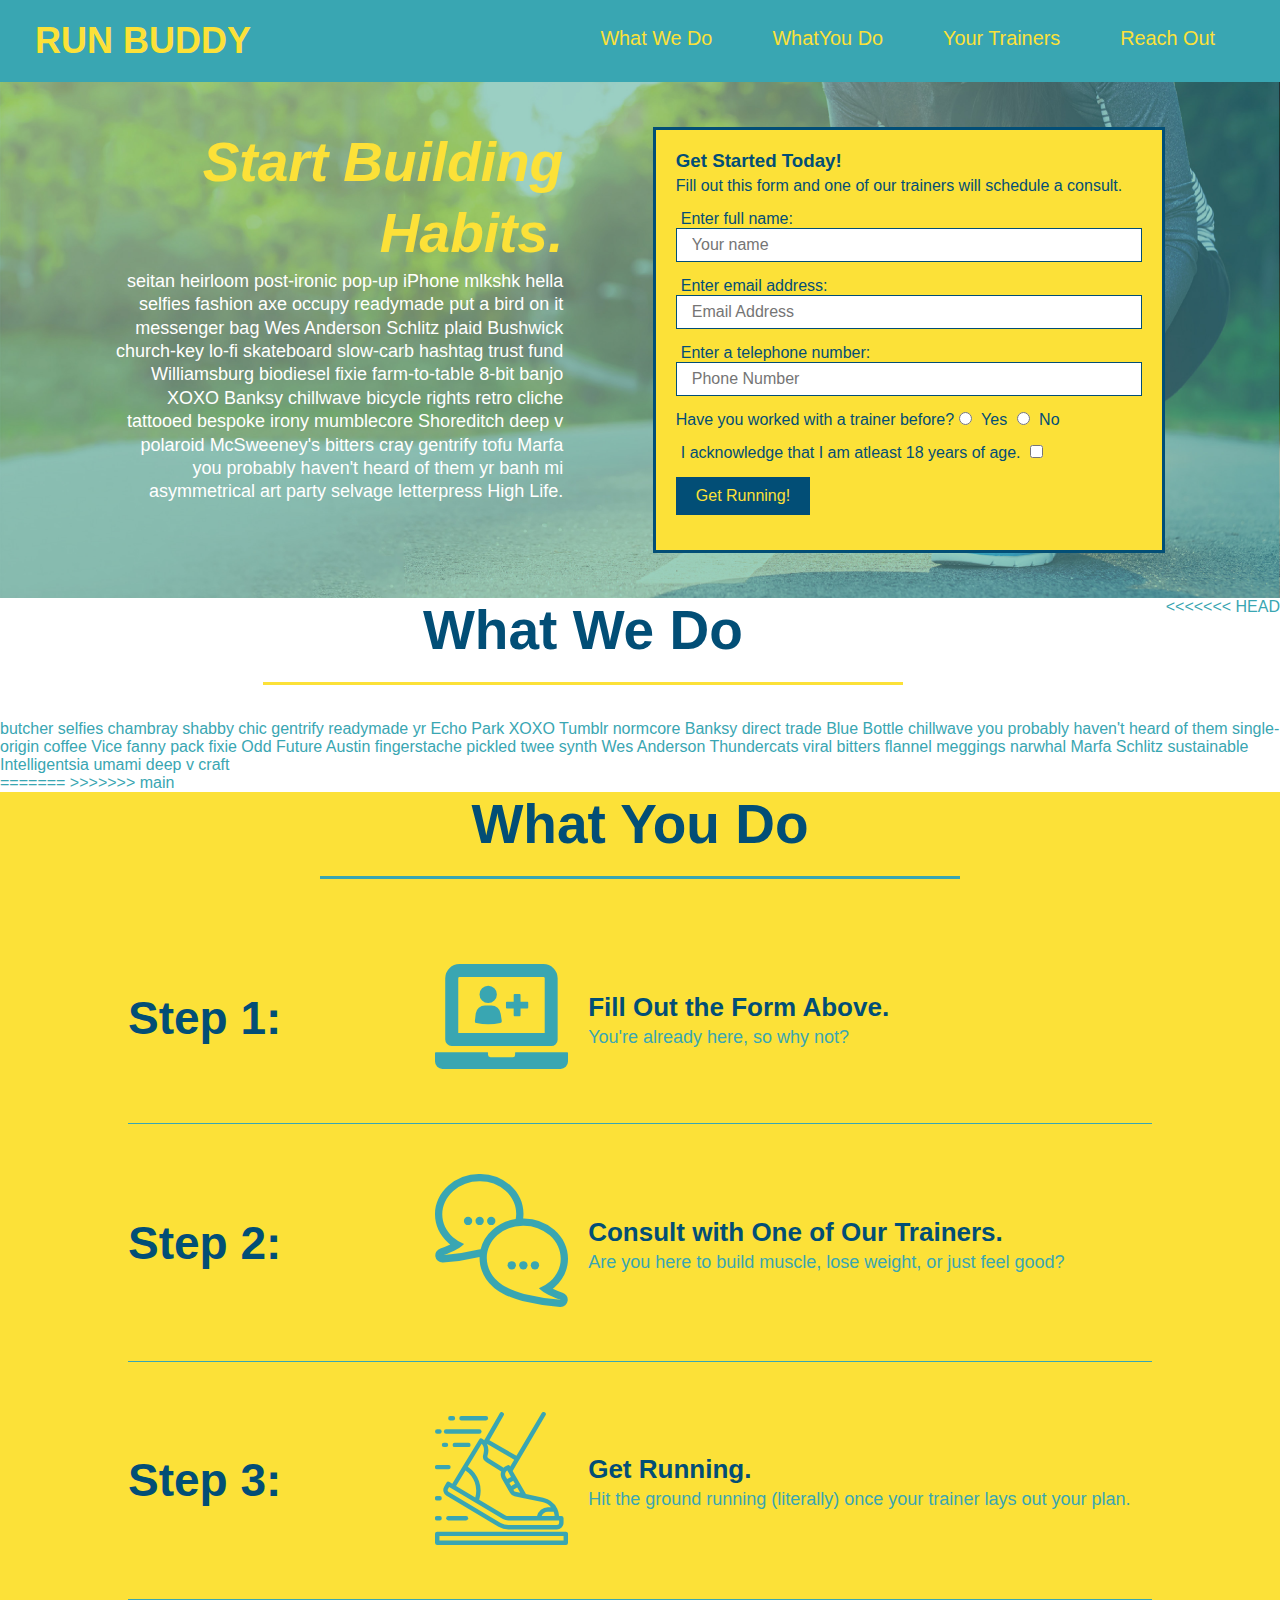
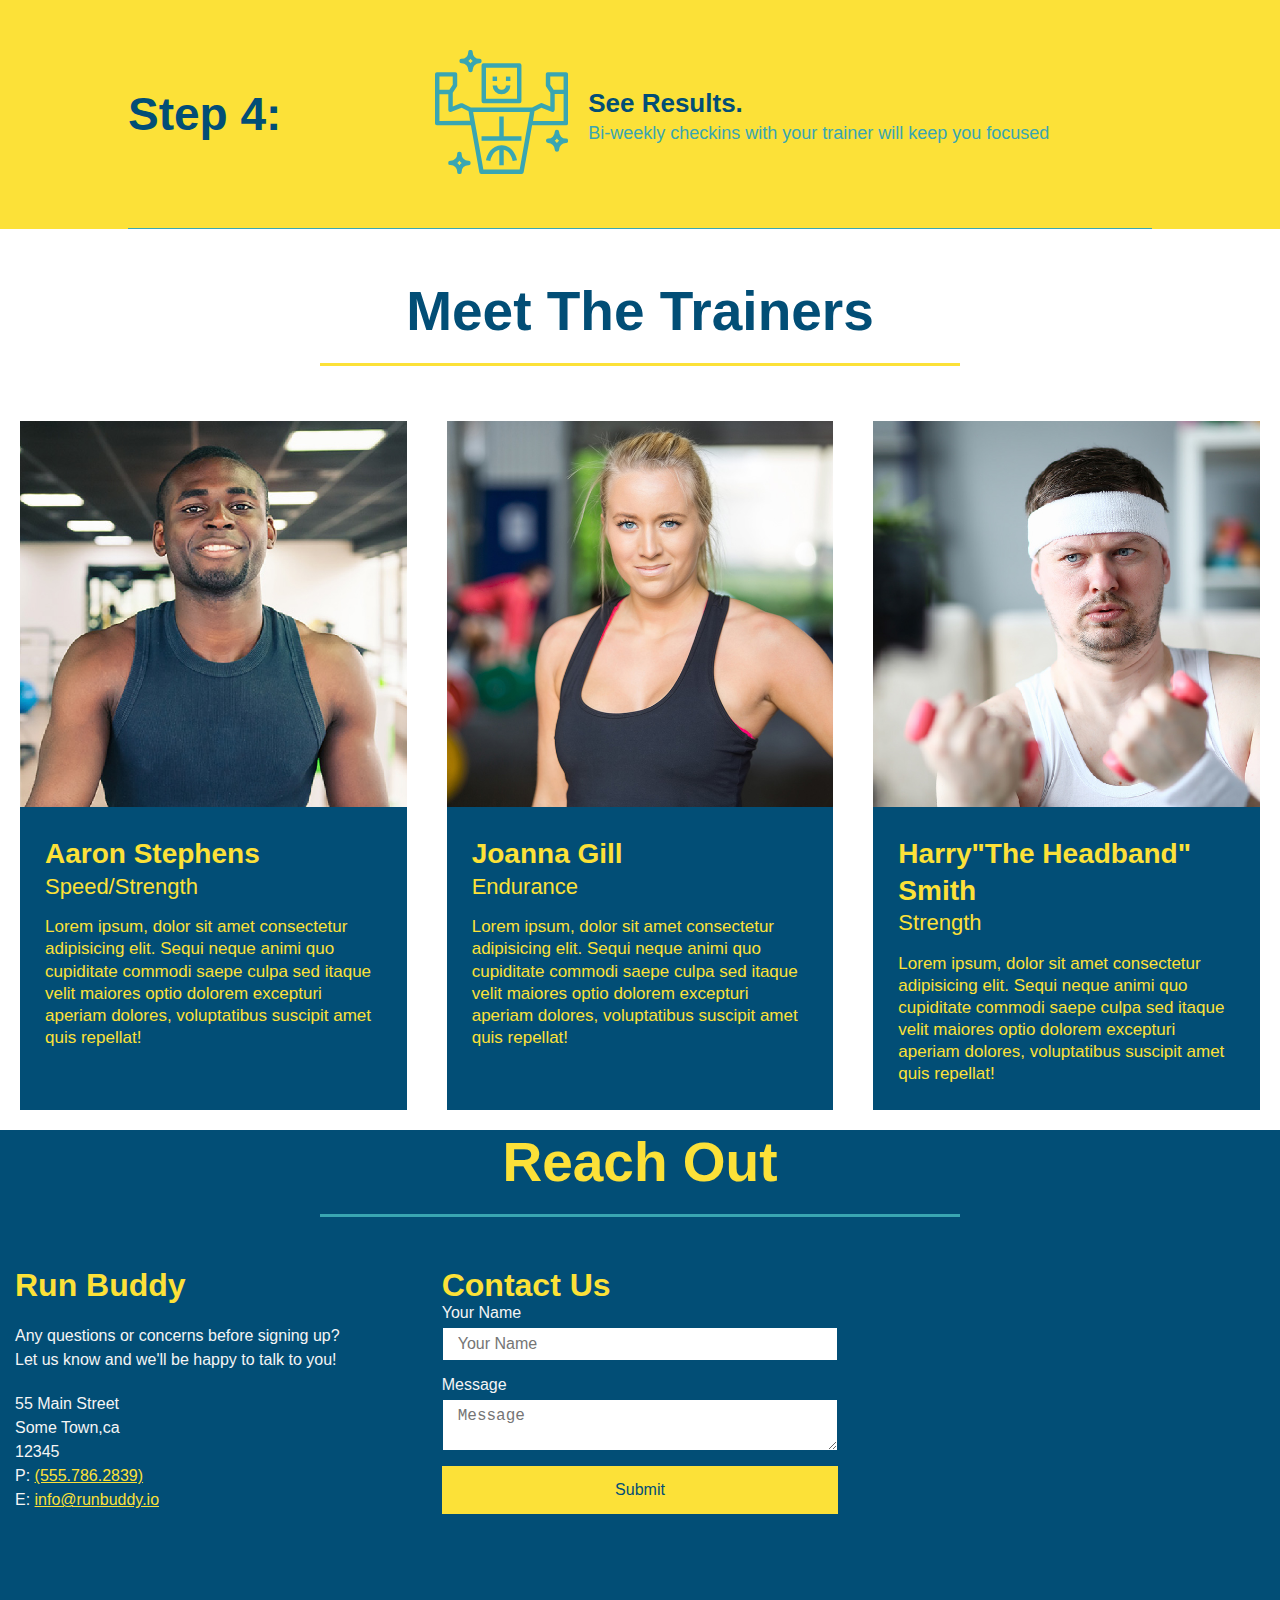
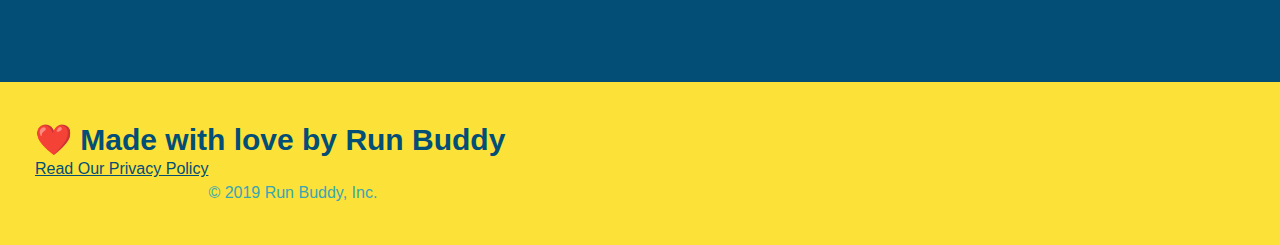
==== index.html @ 9120669f "reach out complete" ====
<!DOCTYPE html>
<html lang ="en">
    <head>
        <meta charset="UTF-8"/>
        <title>Run-Buddy</title>
        <link rel="stylesheet" href="./assets/css/style.css" />
    </head>
    <body>
        <header>
            <h1>
                <a href ="/">
                </a>
                RUN BUDDY
            </h1>
            <nav>
                <!-- Unordered list element-->
                <ul>
                    <!--List item element-->
                    <li>
                        <!--Anchor Element-->
                        <a href="#what-we-do">What We Do</a>
                    </li>
                    <li>
                        <a href ="#what-you-do">WhatYou Do</a>
                    </li>
                    <li>
                        <a href="#your-trainers">Your Trainers</a>
                    </li>
                    <li>
                        <a href="#reach-out">Reach Out</a>
                    </li>
                </ul>
            </nav>
        </header>

        <!-- hero/jumbotron -->
        <section class ="hero">
            <div class="hero-cta">
                <h2>Start Building Habits.</h2>
                <p>
                  seitan heirloom post-ironic pop-up iPhone mlkshk hella selfies fashion axe occupy readymade put a bird on it messenger bag Wes Anderson Schlitz plaid Bushwick church-key lo-fi skateboard slow-carb hashtag trust fund Williamsburg biodiesel fixie farm-to-table 8-bit banjo XOXO Banksy chillwave bicycle rights retro cliche tattooed bespoke irony mumblecore Shoreditch deep v polaroid McSweeney's bitters cray gentrify tofu Marfa you probably haven't heard of them yr banh mi asymmetrical art party selvage letterpress High Life.
                </p>
            </div>
            <div  class= "hero-form">
                <h3>Get Started Today!</h3>
                <p>Fill out this form and one of our trainers will schedule a consult.</p>
            <!-- Add Form Element for input-->
                <form >
                    
                    <label for= "name">Enter full name: </label>
                    <input type ="text" placeholder="Your name" name="name" id="name" class="form-input"/>
                    
                    <label for = "email">Enter email address:</label>
                    <input type ="email" placeholder="Email Address" name="email" id="email" class="form-input"/>
                    
                    <label for ="phone">Enter a telephone number: </label>
                    <input type ="tel"placeholder="Phone Number" name="phone" id="phone" class="form-input"/>

                    <p>
                        Have you worked with a trainer before?
                        <!--- add radio button-->
                        <input  type="radio" name="trainer-confirm" id="traineryes"/>
                        <label for ="traineryes">Yes</label>
                        <input  type="radio" name="trainer-confirm" id="trainerno"/>
                        <label for ="trainerno">No</label>
                    </p>
                    <p>
                        <!--- add checkbox-->
                        <label for="acknowledge">I acknowledge that I am atleast 18 years of age.</label> 
                        <input type ="checkbox" id="acknowledge" name= "acknowledge"/>
                    </p>
                    <!--- <input type="button" id="button" name="button" value="Get Running!"/> -->
                        <button type="button">Get Running!</button>
                    </p> 
                   
                 </form>
            </div>
        </section>
        <!-- "what do we "section -->
        
        <section id="what-we-do" class ="intro">
        <!--Wrap every class with waht we do section-->

        <div class= "flex-row" >  
            <h2 class= " section-title  primary-border">What We Do</h2>
<<<<<<< HEAD
        </div>
        </section>
            <div class= "flex-row" >
                <p> butcher selfies chambray shabby chic gentrify readymade yr Echo Park XOXO Tumblr normcore Banksy direct trade Blue Bottle chillwave you probably haven't heard of them single-origin coffee Vice fanny pack fixie Odd Future Austin fingerstache pickled twee synth Wes Anderson Thundercats viral bitters flannel meggings narwhal Marfa Schlitz sustainable Intelligentsia umami deep v craft
                </p>
            </div>
=======
>>>>>>> main
        </section>

         <!-- "what you do  "section -->
         <section id ="what-you-do" class= "steps">
            <div class= "flex-row" > 
            <h2 class=" section-title secondary-border">What You Do</h2>
            </div>
                <div  class ="step">
                    <h3>Step 1:</h3>  
                    <div class= "step-info">
                        <div class="step-img">
                              <!--Insert image-->
                             <img src = "./assets/img/step-1.svg" alt="">
                        </div>
                        <div class= "step-text">
                            <h4>Fill Out the Form Above.</h4> 
                            <p>You're already here, so why not?</p>
                        </div>
                    </div>
                </div>

                <div class ="step">
                    <h3>Step 2:</h3>
                    <div class= "step-info">
                        <div class="step-img">
                              <!--Insert image-->
                            <img src = "./assets/img/step-2.svg" alt="">
                        </div>    
                        <div class= "step-text">
                            <h4>Consult with One of Our Trainers.</h4>
                            <p>Are you here to build muscle, lose weight, or just feel good?</p>
                        </div>
                    </div>
                </div>

                <div class ="step">
                    <h3>Step 3:</h3>
                    <div class= "step-info">
                        <div class="step-img">
                            <img src = "./assets/img/step-3.svg" alt="">
                        </div>
                        <div class= "step-text">
                            <h4>Get Running.</h4>
                            <p>Hit the ground running (literally) once your trainer lays out your plan.</p>
                        </div>
                    </div>
                </div>     
            
                <div class ="step">
                    <h3>Step 4:</h3>
                    <div class= "step-info">
                        <div class="step-img">
                            <img src = "./assets/img/step-4.svg" alt="">
                        </div>
                        <div class= "step-text">
                            <h4>See Results.</h4>
                            <p>Bi-weekly checkins with your trainer will keep you focused</p>
                        </div>
                    </div>
              </div>
        </section>

         <!-- "Meet The Trainers"section -->
        <section id="your-trainers" >
            <div class= "flex-row" >
            <h2 class= " section-title primary-border">Meet The Trainers</h2>
            </div>
        <div class= "trainers">
            <!-- First Trainer-->
            <article class="trainer" >
                <img src= "assets/img/trainers/trainer-1.jpg" alt="Aaron Stephens ready to workout" >
                <div class ="trainer-bio">
                    <h3 class= "trainer-name">Aaron Stephens</h3>
                    <h4 class ="trainer-role">Speed/Strength</h4>
                    <p>
                        Lorem ipsum, dolor sit amet consectetur adipisicing elit. Sequi neque animi quo cupiditate commodi saepe culpa sed
                        itaque velit maiores optio dolorem excepturi aperiam dolores, voluptatibus suscipit amet quis repellat! 
                    </p>
                   
                </div>
            </article>
            <!-- Second Trainer-->
            <article class= "trainer"> 
                <img src= "assets/img/trainers/trainer-2.jpg" alt="Joanna Gill in black workout clothes" >

                <div class ="trainer-bio trainer-2">
                    <h3 class= "trainer-name">Joanna Gill</h3>
                    <h4 class ="trainer-role">Endurance</h4>
                    <p>
                        Lorem ipsum, dolor sit amet consectetur adipisicing elit. Sequi neque animi quo cupiditate commodi saepe culpa sed
                        itaque velit maiores optio dolorem excepturi aperiam dolores, voluptatibus suscipit amet quis repellat! 
                    </p>
                </div>
               
            </article>   
            <!-- Third trainer-->
            <article class= "trainer"> 
                <img src= "assets/img/trainers/trainer-3.jpg" alt="Harry with white headband and red dumbells " >
                <div class ="trainer-bio">
                    <h3 class= "trainer-name"> Harry"The Headband" Smith</h3>
                    <h4 class ="trainer-role">Strength</h4>
                    <p>
                        Lorem ipsum, dolor sit amet consectetur adipisicing elit. Sequi neque animi quo cupiditate commodi saepe culpa sed
                        itaque velit maiores optio dolorem excepturi aperiam dolores, voluptatibus suscipit amet quis repellat! 
                    </p>
                </div>
            </article>
        </div>
        </section>

        <!-- "Reach Out"section -->
    <section id ="reach-out" class= "contact">
        <div class ="flex-row">
            <h2 class="section-title secondary-border">
                Reach Out
            </h2>
        </div>
        <div class ="contact-info">
            <div>
                <h3>Run Buddy</h3>
                <p>
                Any questions or concerns before signing up?
                <br/>
                Let us know and we'll be happy to talk to you!
                </p>
                <address>
                55 Main Street<br/>
                Some Town,ca<br/>
                12345<br/>
                P: <a href=" tel:555.RUN.BUDZ"> (555.786.2839)</a><br/>
                E: <a href="mailto:info@runbuddy.io">info@runbuddy.io</a>
                </address>

            </div>
        
            <div class="contact-form">
                <h3>Contact Us</h3>
                <form>
                   <label for="contact-name">Your Name</label>
                   <input type="text" id="contact-name" placeholder="Your Name" />
              
                   <label for="contact-message">Message</label>
                   <textarea id="contact-message" placeholder="Message"></textarea>
              
                   <button type="submit">Submit</button>
                </form>
            </div>
                
            <iframe src="https://www.google.com/maps/embed?pb=!1m18!1m12!1m3!1d50692.94604269176!2d-121.94194672063492!3d37.42980147982363!2m3!1f0!2f0!3f0!3m2!1i1024!2i768!4f13.1!3m3!1m2!1s0x808fc92a0fc635b1%3A0xffa6147e2c49948e!2s55%20S%20Main%20St%2C%20Milpitas%2C%20CA%2095035!5e0!3m2!1sen!2sus!4v1619858289325!5m2!1sen!2sus" 
                style="border:0;" 
                allowfullscreen="" 
                loading="lazy">
            </iframe>
            
        </div>

    </section>

        <footer>
            <h2> ❤️ Made with love by Run Buddy</h2>
            <div>
                <!--link to privacy policy-->
                <a href="./privacypolicy.html">Read Our Privacy Policy</a><br />
                &copy; 2019 Run Buddy, Inc.
            </div>
            

        </footer>

    </body>
</html>
---- assets/css/style.css ----
/*Universal Selector*/
* 
{
  padding:0;
  margin:0;
  box-sizing: border-box;

}
body {
    /* more on this crazy alphanumerical value in a minute! */
    color: #39a6b2;
    font-family: Helvetica, Arial, sans-serif;
}

  /* Apply styles to <header> */
header {
    padding: 20px 35px;
    background-color: #39a6b2;
    display:flex;
    justify-content: space-between;
    flex-wrap: wrap;
}
header h1{
      font-weight: bold;
      margin:0;
      font-size: 36px;
      color:#fce138;
      
}
header a {
        text-decoration:none;
        color:#fce138;
}
header nav{   
        margin:7px 0;
}
header nav ul{
        display:flex;
        flex-wrap: wrap;
        justify-content: space-between;
        align-items: center;
        list-style: none;
}
header nav ul li a {
        margin: 0 30px;
        font-weight: lighter;
        font-size: 1.55vw;
}
/* Header syle end */

/* Footer Style start */
footer {
        background-color: #fce138;
        width:100%;
        padding: 40px 35px;
        justify-content:space-between;
        flex-wrap: wrap;

}
footer h2 {

        color:#024e76;
        font-size:30px;
        margin:0;

}
footer  div{
        display: flex;
        line-height:1.5;
        text-align:right;
}
footer a{
        /*font-weight:bolder;*/
        color:#024e76;
}
/* Footer Style end */



   
/* Hero Style for home page  */      
.hero{
        background-image:url("../img/hero-bg.jpeg") ;
        background-position:center;
        background-size: cover;
        display: flex;
        justify-content:center;
        flex-wrap: wrap;
}
.hero-form{
        margin:0;
        background-color: #fce138;
        border-style:solid;  
        border-color:#024e76;
        border-width: 3px;
        color:#024e76;
        padding:20px;
        width:40%;
        margin:3.5%;        
} 
.form-input{
    border:1px solid;
    border-color:#024e76;
    font-size:16px;
    color:#024e76;
    margin-bottom:15px ;
    padding:7px 15px;
    display:block;
    width:100%;
}   
.hero-cta{
        text-align: right;
        width:35%;
        margin:3.5%;
        color:#fff;
        font-size: 18px;
        line-height: 1.3;
}
.hero-cta h2{
        font-style:italic;
        font-size: 55px;
        color:#fce138;
}
.hero-form h3{
        font: size 24px;
        margin:0;
}
.hero-form button{
        background-color:#024e76;
        color:#fce138;
        font-size:16px;
        border:none;
        padding:10px 20px;
        text-align:center;           
} 
.hero-form p {
        margin:5px 0 15px 0;
}

.hero-form label{   
        margin: 0 5px;
}
/* Hero Style end */


/* Section- title styling start */
.section-title{
        text-align: center;
        color:#024e76;
        font-size:55px;
        margin-bottom: 35px;
        display:inline-block;
        border-bottom: 3px solid;
        padding-bottom:20px;
        margin:0 auto 35px auto;
        width:50%
}
.primary-border {
        border-color: #fce138;
}
.secondary-border{
        border-color:#39a6b2;
}
/* End Section title style */

/* What we do Style */
.intro p{
        line-height: 1.7;
        color: #39a6b2;
        width: 80%;
        font-size: 20px;
        padding-bottom:10px;   
        text-align: center;
        margin:0 auto;
}

/* What you do Style */
.steps{
        background-color: #fce138;
}
.step{
        display:flex;
        flex-wrap: wrap;
        align-items:center;
        justify-content:space-between;
        margin: 50px auto;
        padding-bottom: 50px;
        width: 80%;
        border-bottom: 1px solid #39a6b2
}
.step h3 {
        color: #024e76;
        font-size: 46px;
        flex:1 30%;
}
.step-info {
        display:flex;
        flex-wrap: wrap;
        align-items: center;
        flex: 2 70%;
}
.step-img{
        flex:1 12%;
        margin-right:20px;
}
.step-img img{
        width:100%
}
.step-text
{
        flex:12;
}
.step-text p {
        color: #39a6b2;
        font-size: 18px;
}
.step-text h4{
        font-size:26px;
        line-height :1.5;
        color:#024e76;
}
/* What you do end */

/* Trainers section style*/
.trainers {
        width: 100%;
        margin: 0 auto;
        display: flex;
        flex-wrap: wrap;
        justify-content: space-around;
}
.trainer{
        color:#fce138;
        margin: 20px;
        background:#024e76 ;
        flex:1;             
}
.trainer img {
        width:100%;      
}
 .trainer-bio{
        padding: 25px;
        line-height: 1.3;   
}
 .trainer-bio h3 {
        font-size: 28px;  
}
.trainer-bio h4 {
        font-weight: lighter;
        font-size: 22px;
        margin-bottom: 15px;
}
.trainer-bio p {
        font-size: 17px;
}
/* Trainer styles end */

/* Reach out styles */
.contact h2 {
        color:#fce138;  
}
.contact{
        background-color:#024e76 ;
}
.contact-info {
        display:flex;  
        justify-content: space-between;
        flex-wrap: wrap;       
}
.contact-info h3{
        color:#fce138;
        font-size:32px;
}
.contact-info div{
        color:whitesmoke;
}
.contact-info > * {
        flex:1;
        margin:15px;    
}
.contact-info p, .contact-info address {
        margin:20px 0;
        font-size: 16px;
        line-height: 1.5;
        font-style: normal;
}      
.contact-info a {
        color: #fce138;
}
.contact-info iframe {
        height: 400px;
} 
.contact-form input, .contact-form textarea{
        border: 1px solid #024e76;
        display: block;
        padding: 7px 15px;
        font-size: 16px;
        color: #024e76;
        width: 100%; 
        margin-bottom: 15px;
        margin-top: 5px;
}
.contact-form  button{
        width:100%;
        border:none;
        background:#fce138;
        color:#024e76;
        text-align: center;
        padding:15px 0;
        font-size:16px;
}

/* End of reach out */
.text-right{
        text-align:right;
}
.text-left{
        text-align:left;
}
.flex-row {
        display: flex;
}
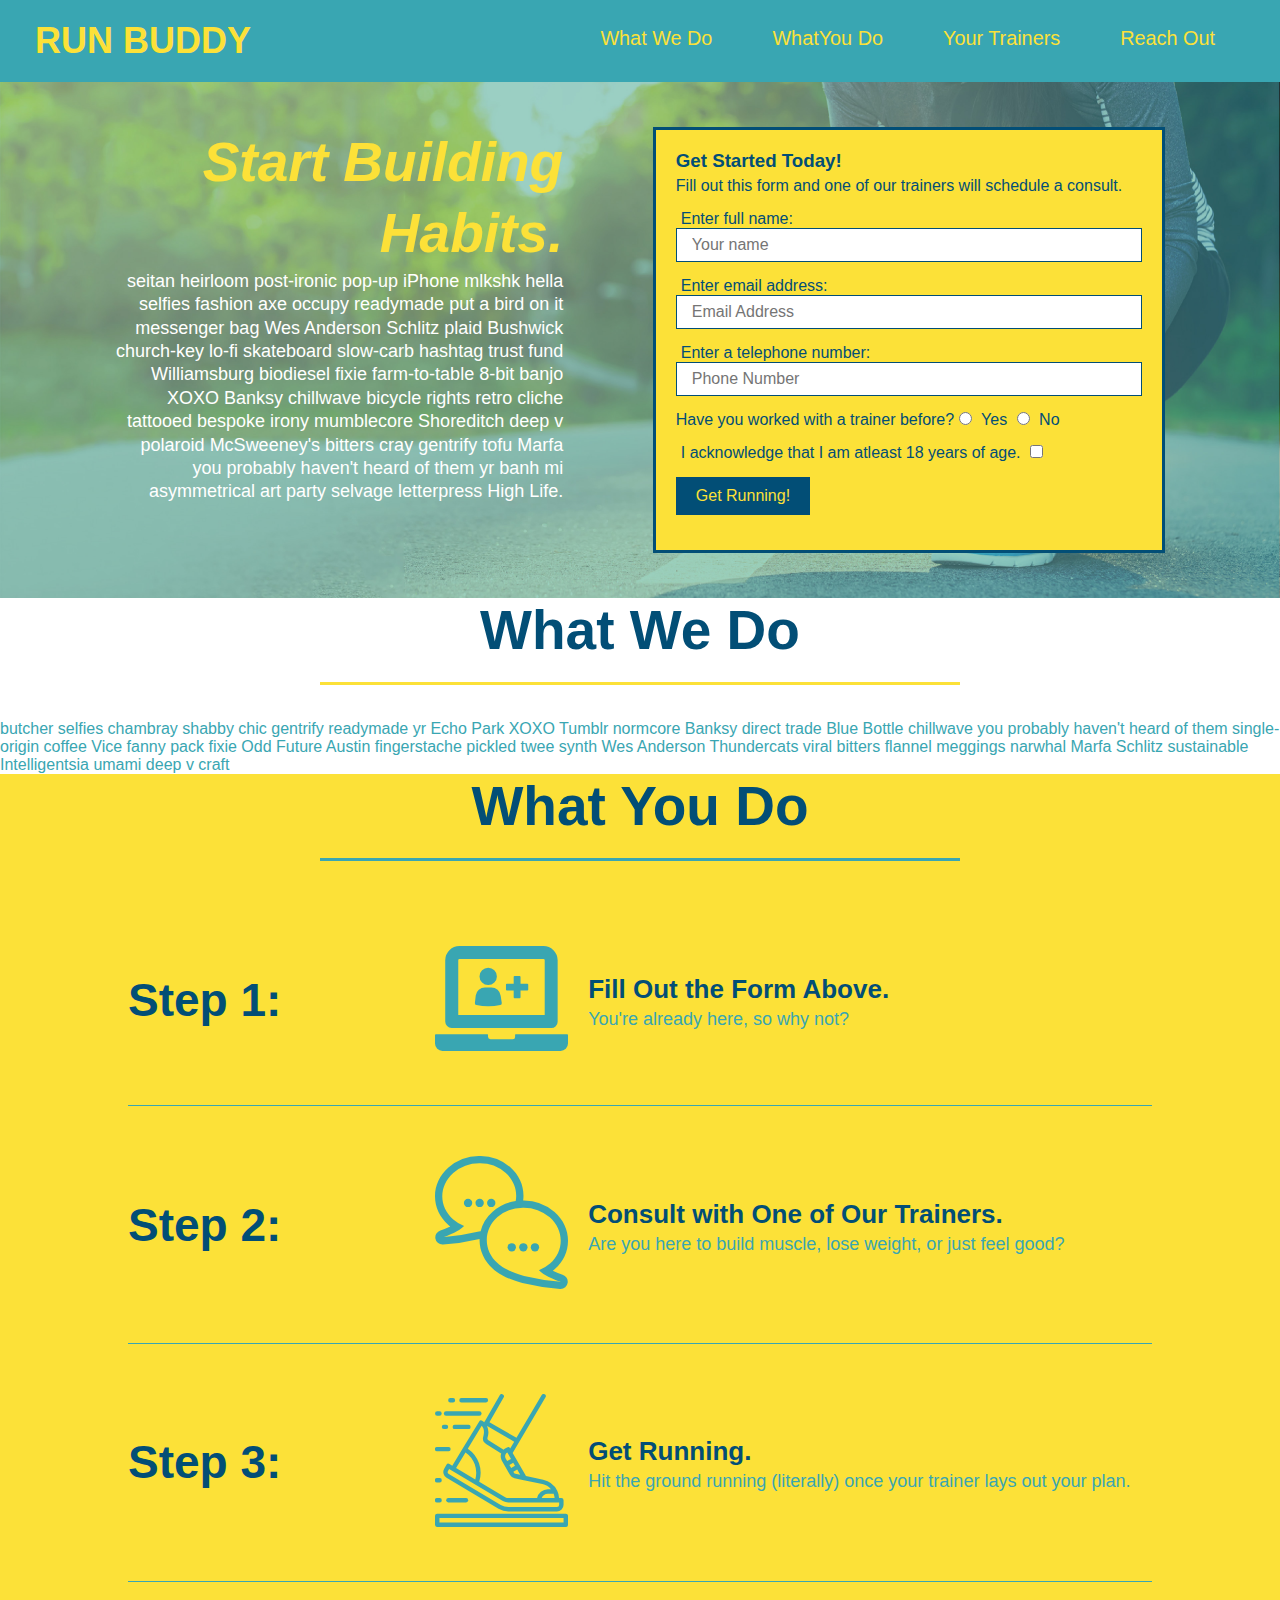
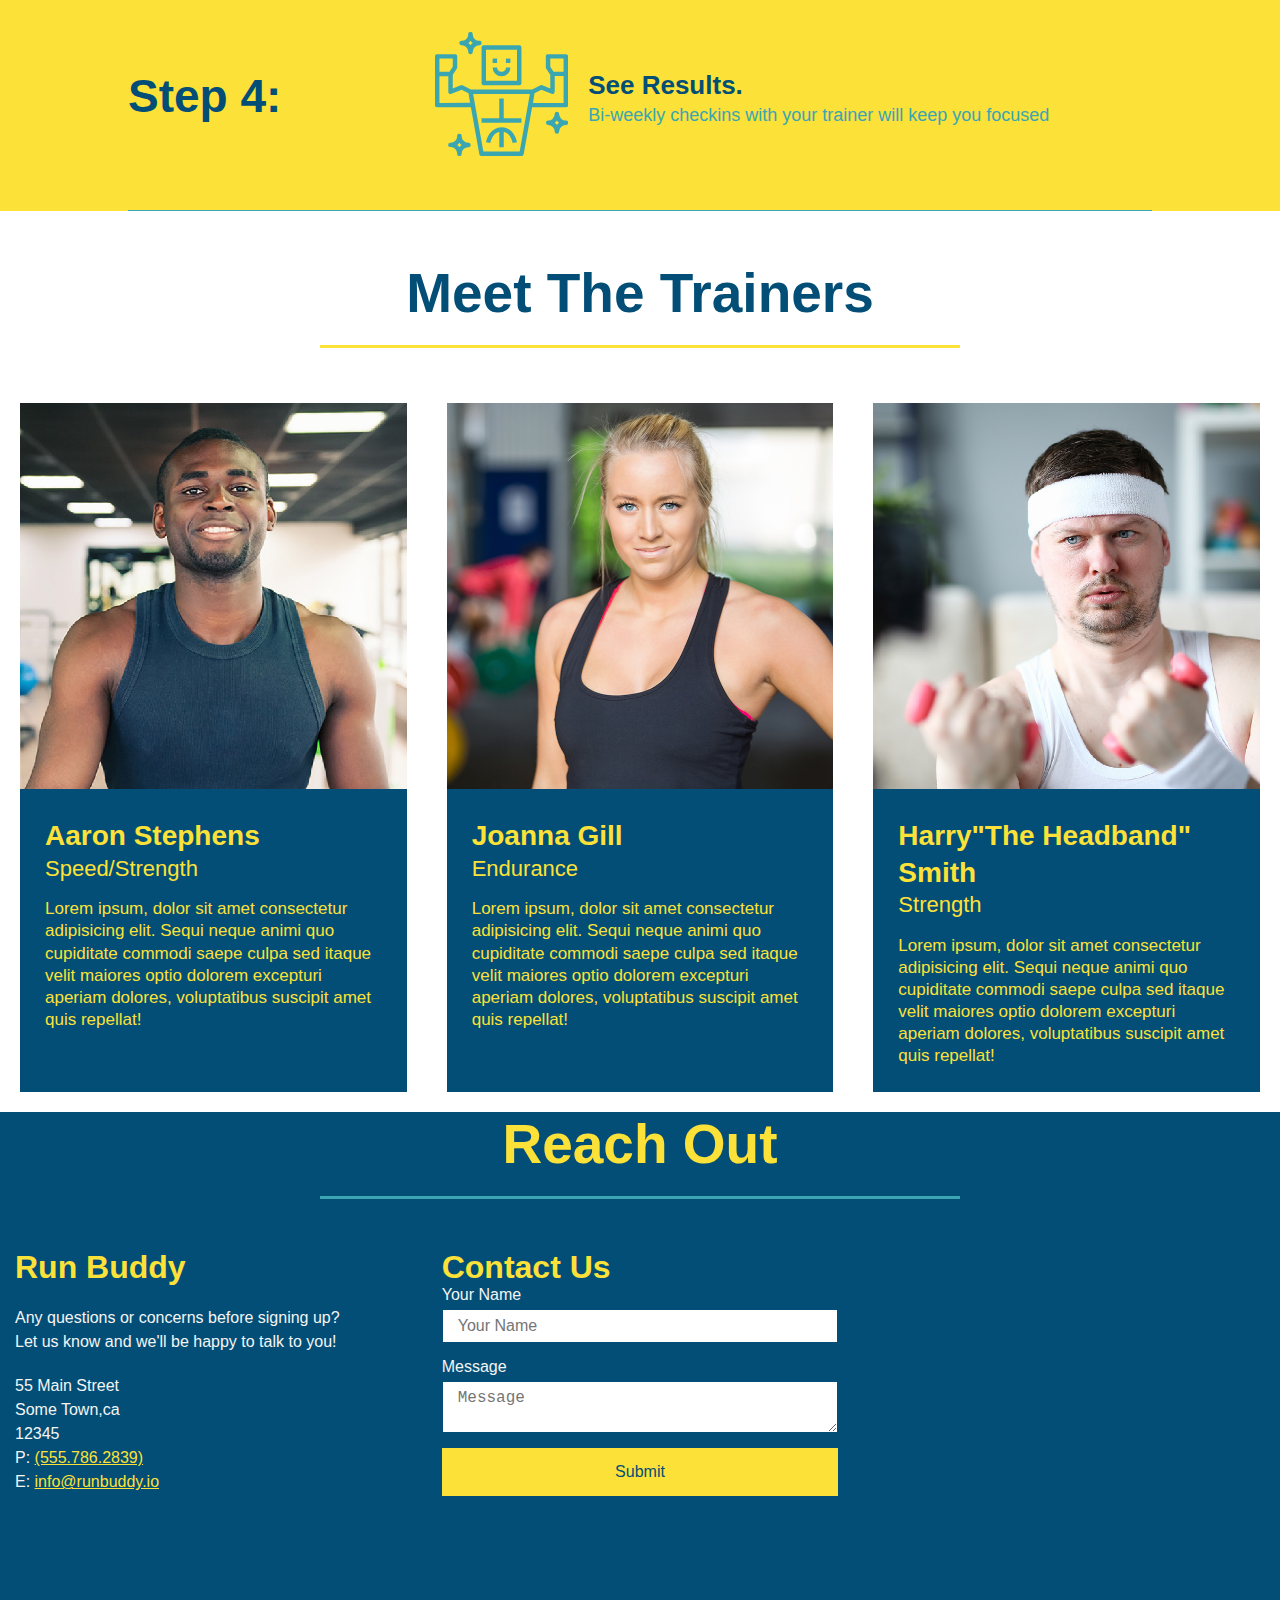
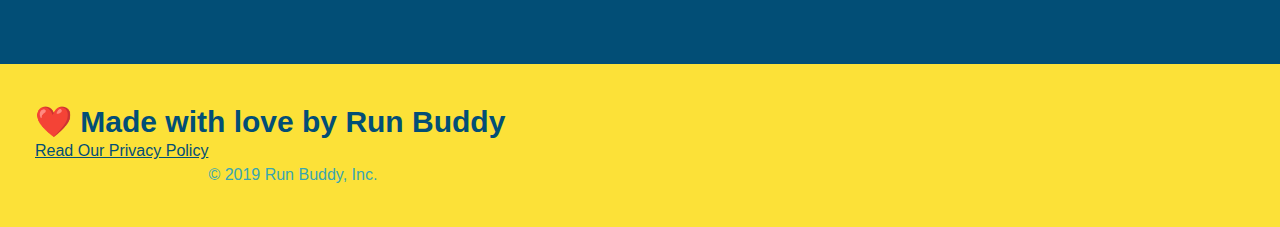
==== commit 8344e1a9: "resolved conflict" ====
--- a/index.html
+++ b/index.html
@@ -83,15 +83,12 @@
 
         <div class= "flex-row" >  
             <h2 class= " section-title  primary-border">What We Do</h2>
-<<<<<<< HEAD
         </div>
         </section>
             <div class= "flex-row" >
                 <p> butcher selfies chambray shabby chic gentrify readymade yr Echo Park XOXO Tumblr normcore Banksy direct trade Blue Bottle chillwave you probably haven't heard of them single-origin coffee Vice fanny pack fixie Odd Future Austin fingerstache pickled twee synth Wes Anderson Thundercats viral bitters flannel meggings narwhal Marfa Schlitz sustainable Intelligentsia umami deep v craft
                 </p>
             </div>
-=======
->>>>>>> main
         </section>
 
          <!-- "what you do  "section -->
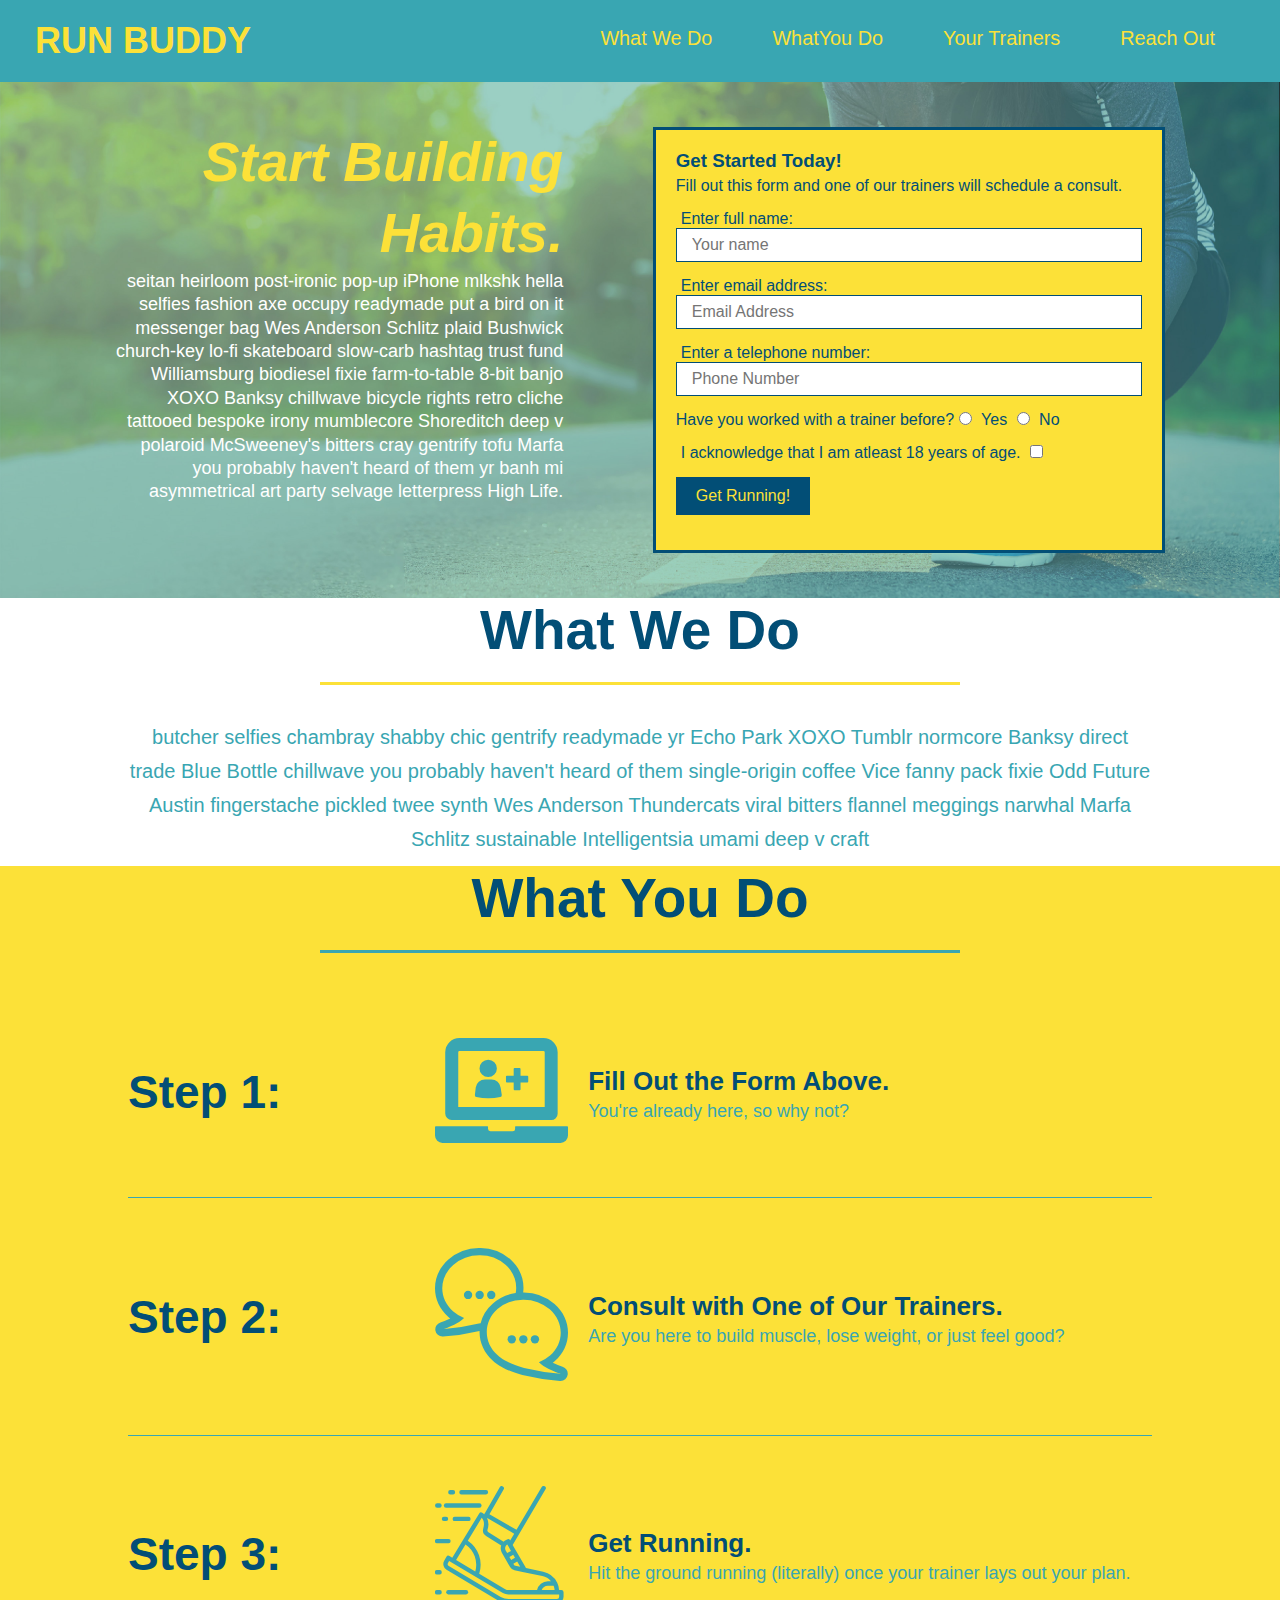
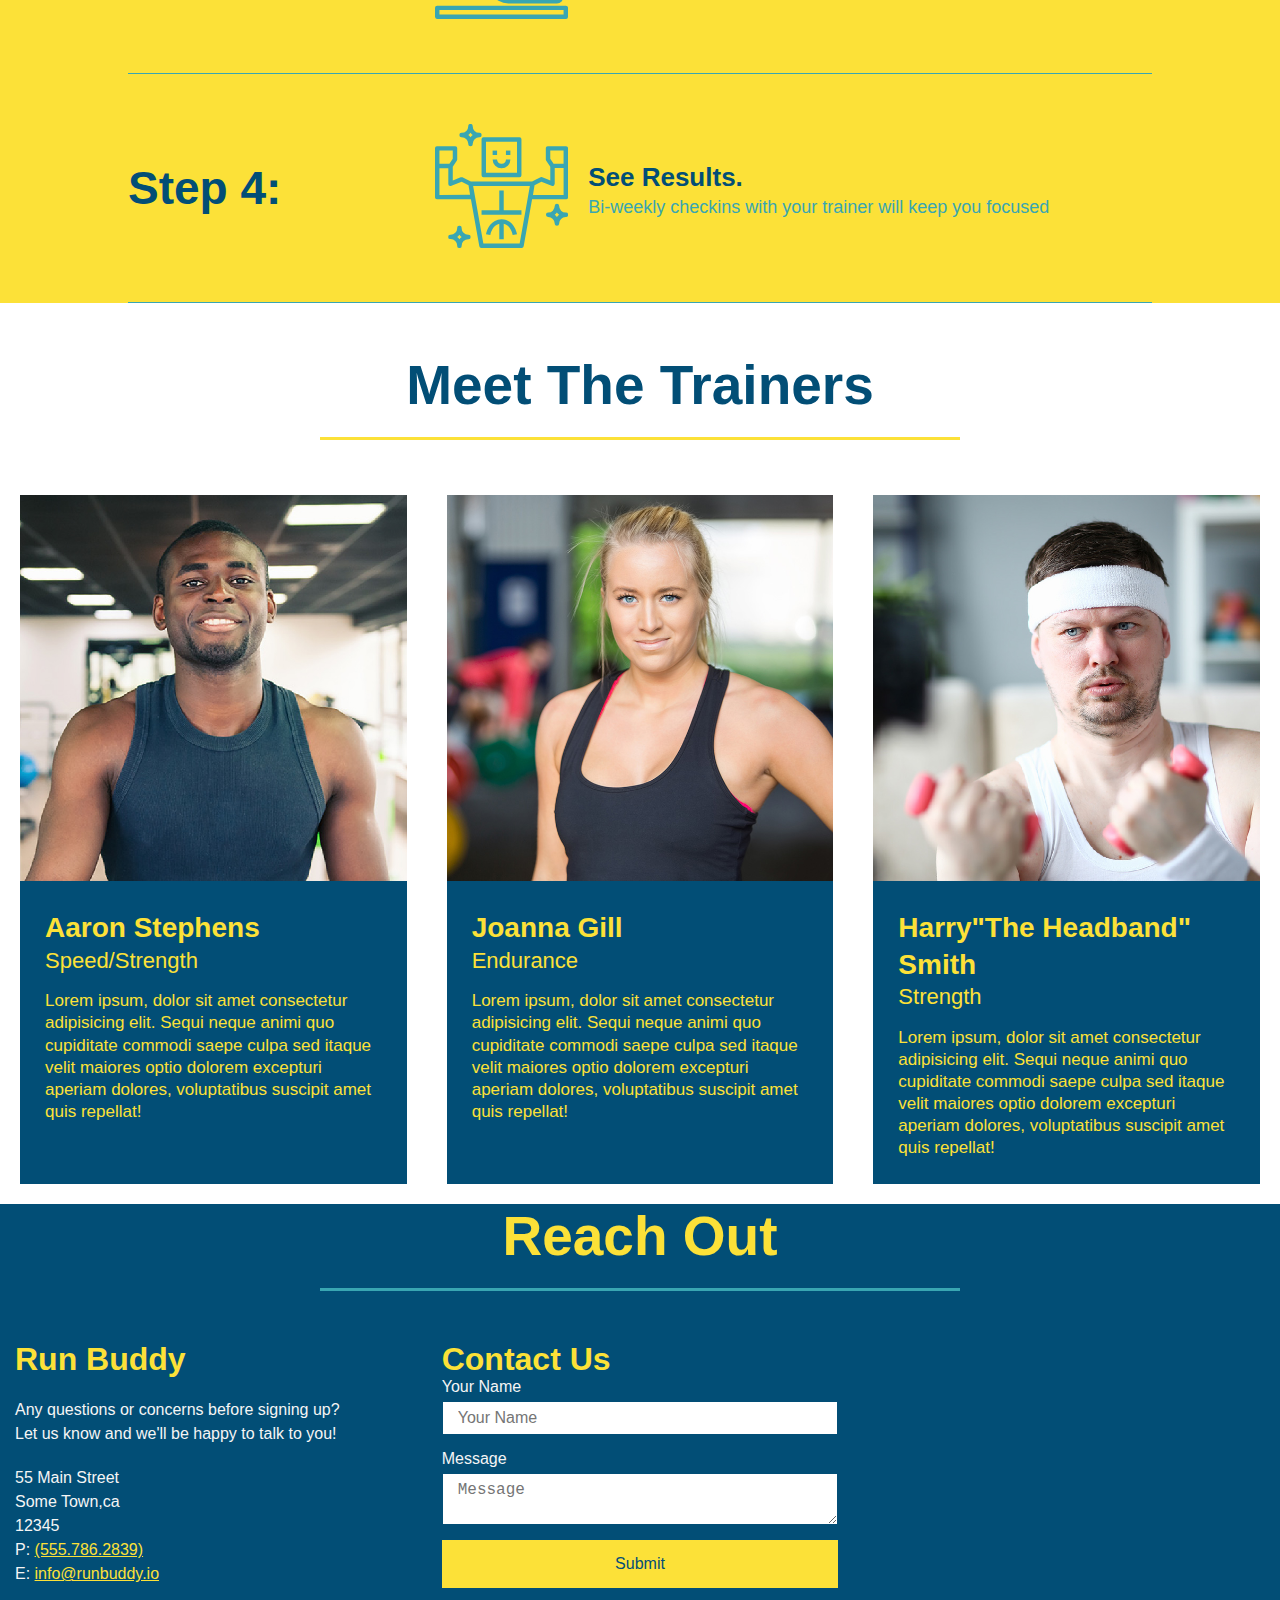
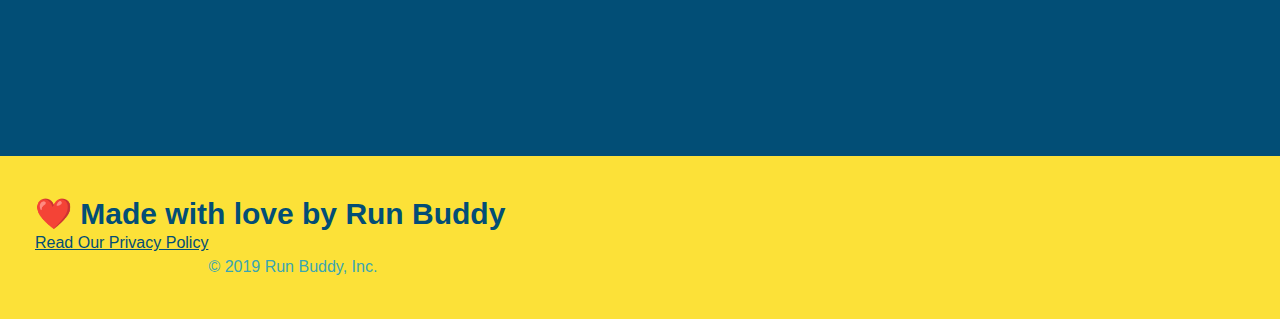
==== commit 4d8f1c29: "Fixed bug in What we Do" ====
--- a/index.html
+++ b/index.html
@@ -80,11 +80,11 @@
         
         <section id="what-we-do" class ="intro">
         <!--Wrap every class with waht we do section-->
-
-        <div class= "flex-row" >  
-            <h2 class= " section-title  primary-border">What We Do</h2>
-        </div>
-        </section>
+            <div class= "flex-row" >  
+                <h2 class= " section-title  primary-border">
+                What We Do</h2>
+            </div>
+        
             <div class= "flex-row" >
                 <p> butcher selfies chambray shabby chic gentrify readymade yr Echo Park XOXO Tumblr normcore Banksy direct trade Blue Bottle chillwave you probably haven't heard of them single-origin coffee Vice fanny pack fixie Odd Future Austin fingerstache pickled twee synth Wes Anderson Thundercats viral bitters flannel meggings narwhal Marfa Schlitz sustainable Intelligentsia umami deep v craft
                 </p>
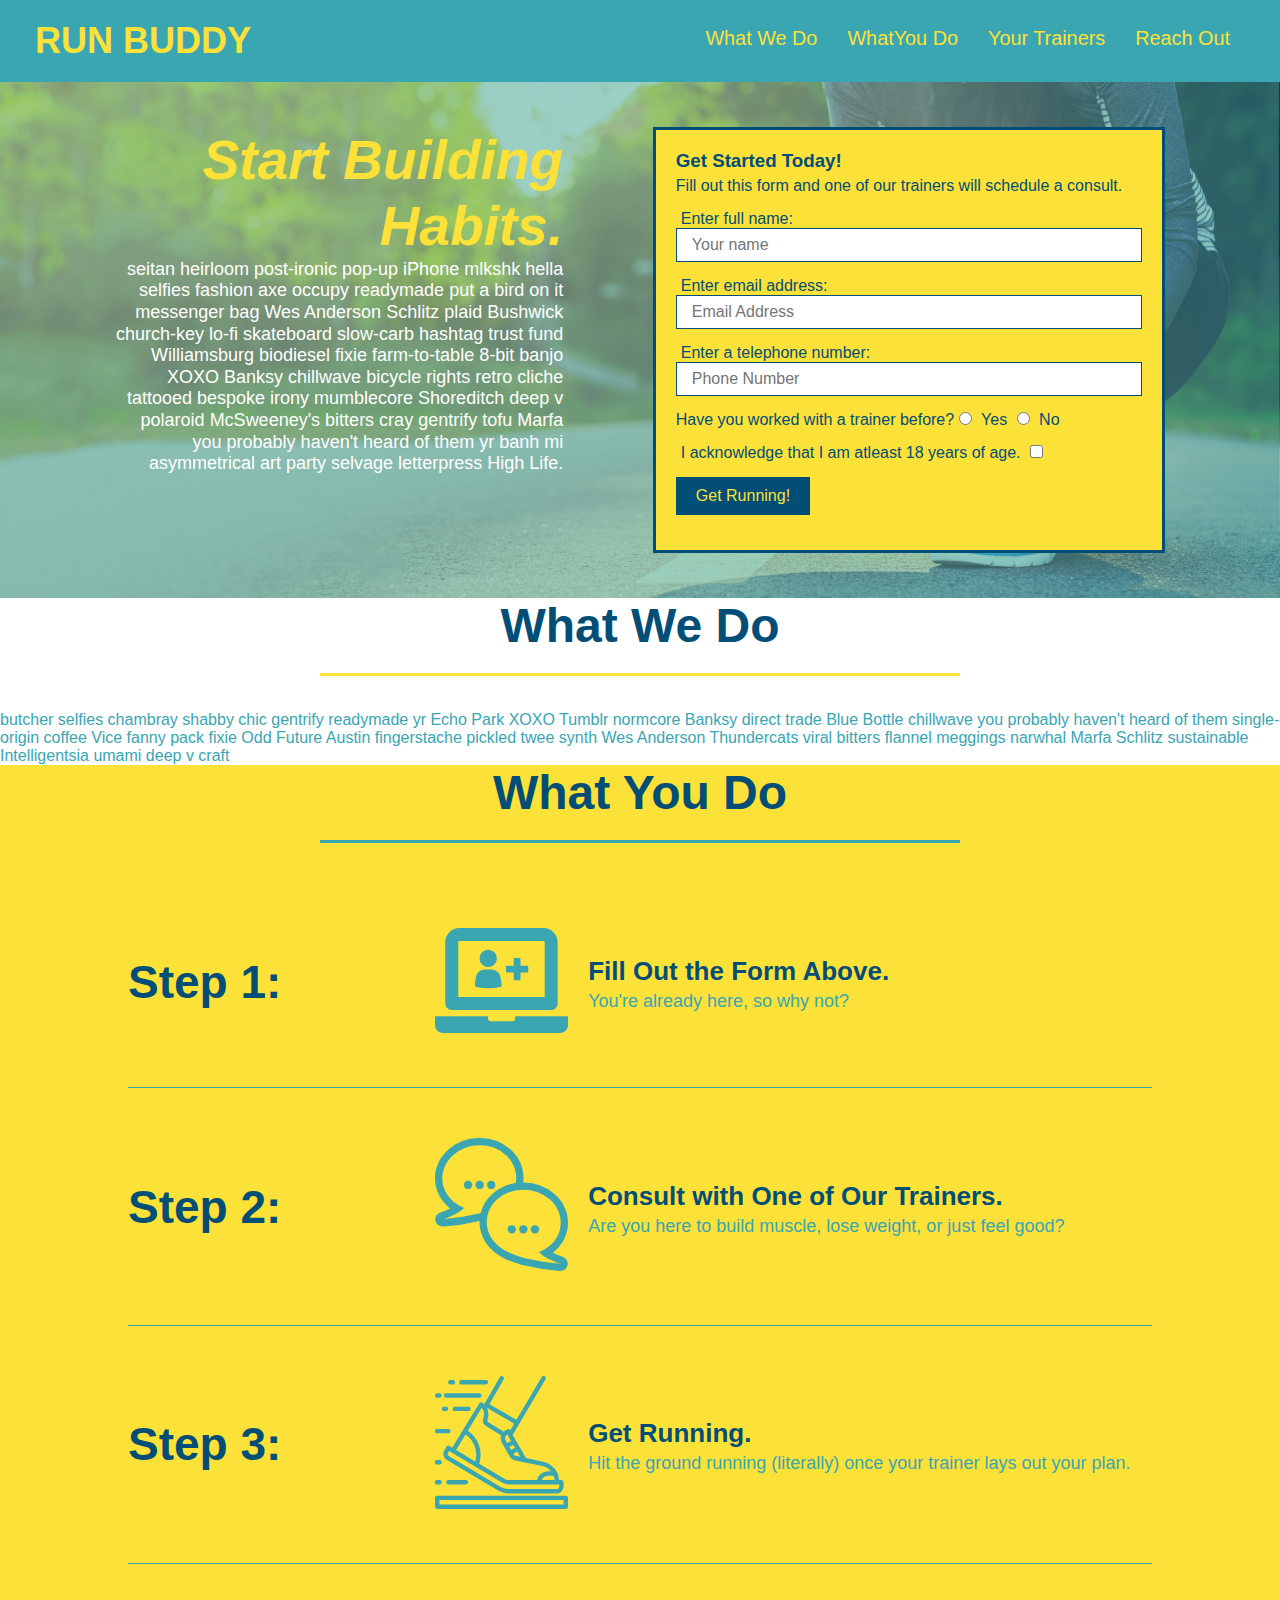
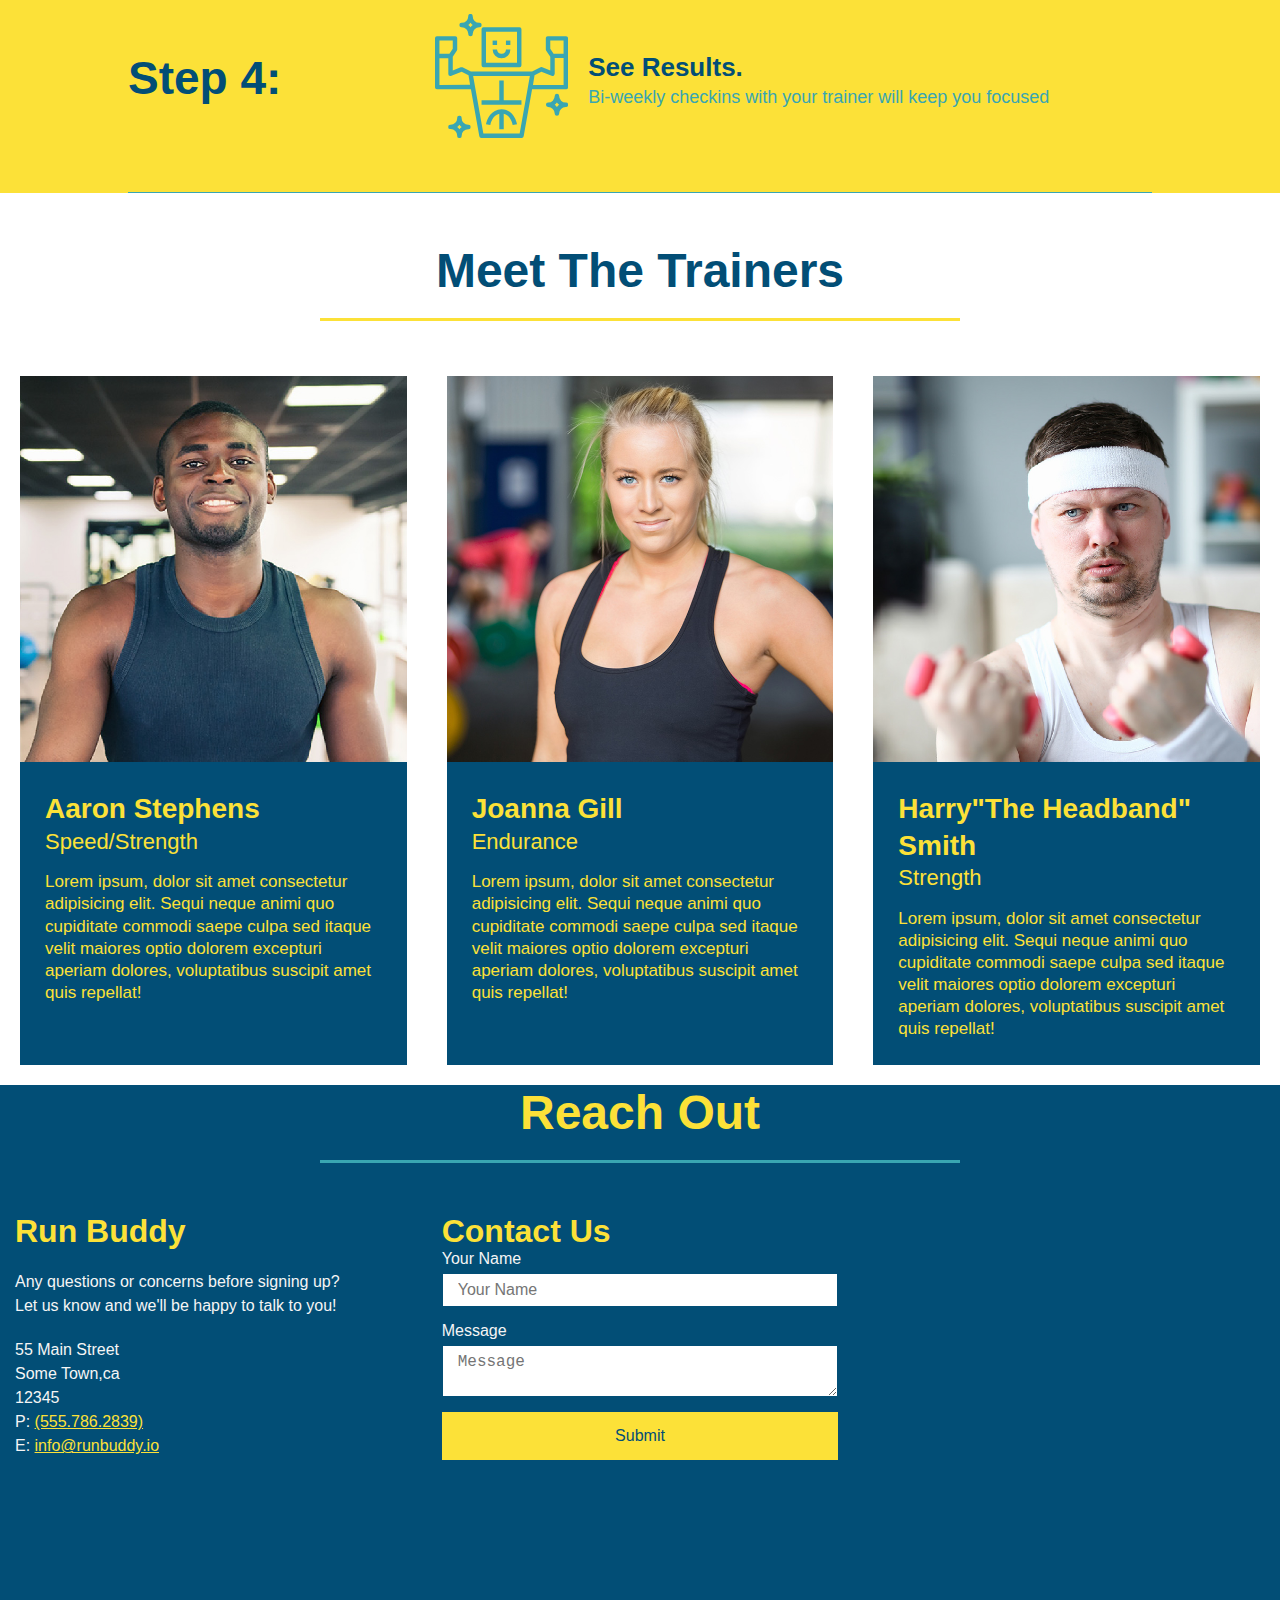
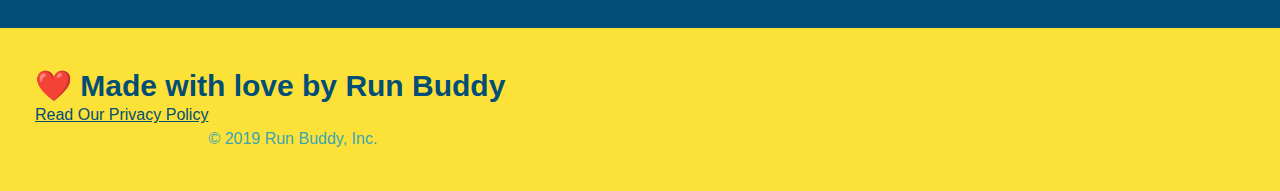
==== commit 700b1a1c: "media queries added" ====
--- a/index.html
+++ b/index.html
@@ -2,6 +2,7 @@
 <html lang ="en">
     <head>
         <meta charset="UTF-8"/>
+        <meta name="viewport" content="width=device-width, initial-scale=1.0" />
         <title>Run-Buddy</title>
         <link rel="stylesheet" href="./assets/css/style.css" />
     </head>
@@ -80,11 +81,11 @@
         
         <section id="what-we-do" class ="intro">
         <!--Wrap every class with waht we do section-->
-            <div class= "flex-row" >  
-                <h2 class= " section-title  primary-border">
-                What We Do</h2>
-            </div>
-        
+
+        <div class= "flex-row" >  
+            <h2 class= " section-title  primary-border">What We Do</h2>
+        </div>
+        </section>
             <div class= "flex-row" >
                 <p> butcher selfies chambray shabby chic gentrify readymade yr Echo Park XOXO Tumblr normcore Banksy direct trade Blue Bottle chillwave you probably haven't heard of them single-origin coffee Vice fanny pack fixie Odd Future Austin fingerstache pickled twee synth Wes Anderson Thundercats viral bitters flannel meggings narwhal Marfa Schlitz sustainable Intelligentsia umami deep v craft
                 </p>
--- a/assets/css/style.css
+++ b/assets/css/style.css
@@ -42,7 +42,7 @@
         list-style: none;
 }
 header nav ul li a {
-        margin: 0 30px;
+        padding: 10px 15px;
         font-weight: lighter;
         font-size: 1.55vw;
 }
@@ -86,6 +86,7 @@
         display: flex;
         justify-content:center;
         flex-wrap: wrap;
+        align-items:  flex-start;
 }
 .hero-form{
         margin:0;
@@ -114,7 +115,7 @@
         margin:3.5%;
         color:#fff;
         font-size: 18px;
-        line-height: 1.3;
+        line-height: 1.2;
 }
 .hero-cta h2{
         font-style:italic;
@@ -131,7 +132,8 @@
         font-size:16px;
         border:none;
         padding:10px 20px;
-        text-align:center;           
+        text-align:center;  
+         
 } 
 .hero-form p {
         margin:5px 0 15px 0;
@@ -147,13 +149,14 @@
 .section-title{
         text-align: center;
         color:#024e76;
-        font-size:55px;
+        font-size:48px;
         margin-bottom: 35px;
         display:inline-block;
         border-bottom: 3px solid;
         padding-bottom:20px;
         margin:0 auto 35px auto;
         width:50%
+        
 }
 .primary-border {
         border-color: #fce138;
@@ -319,4 +322,115 @@
 }
 .flex-row {
         display: flex;
-}+}
+
+/* MEDIA QUERY FOR SMALLER DESKTOP SCREENS AND SMALLER */
+@media screen and (max-width: 980px) {
+        header {
+          /* this will be applied on any screen smaller than 980px */
+          color: tomato;
+          padding-bottom: 0;
+          justify-content: center;
+        }
+        header h1 {
+               width:100%;
+               text-align: center;
+               
+        }
+        header nav ul {
+          
+                margin-top:20px;
+                width: 100%;
+        }
+        header nav ul li a {
+          
+                font-size: 20px;
+        }    
+        footer h2, footer div{
+                width:100%;
+                text-align: center;
+        }  
+        .hero-cta, .hero-form {
+                width: 100%;
+        }
+              
+        .hero-cta {
+                text-align: center;
+        }
+        .section-title {
+                width: 80%;
+        }
+              
+        .trainer {
+                flex: 0 70%;
+        }
+              
+        .contact-info iframe{
+                flex: 1 100%;
+        }
+
+      }
+      
+      /* MEDIA QUERY FOR TABLETS AND SMALLER */
+      @media screen and (max-width: 768px) {
+        section {
+                padding:30px 15px;
+        }
+        .step h3 {
+                flex: 1 100%;
+                text-align: center;
+        }
+            
+        .step-info {
+                flex: 2 100%;
+                text-align: center;
+                justify-content: center;
+        }
+            
+        .step-img {
+                flex: 0 32%;
+                margin-right: 0;
+                margin-top: 15px;
+                margin-bottom: 15px;
+        }
+            
+        .step-text {
+                flex: 100%;  
+        }
+
+        
+      }
+      
+      /*MEDIA QUERY FOR MOBILE PHONES AND SMALLER */
+      @media screen and (max-width: 575px) {
+        .hero-form button {
+                width: 100%;
+        }
+            
+        .section-title {
+                width: 95%;
+        }
+            
+        .intro p {
+                width: 100%;
+        }
+            
+        .trainer {
+                flex: 0 100%;
+        }
+            
+        .contact-info {
+                text-align: center;
+        }
+            
+        .contact-info > * {
+                flex: 0 100%;
+              }
+             
+        .contact-form {
+                order: 3;
+        }
+            
+       
+      }
+      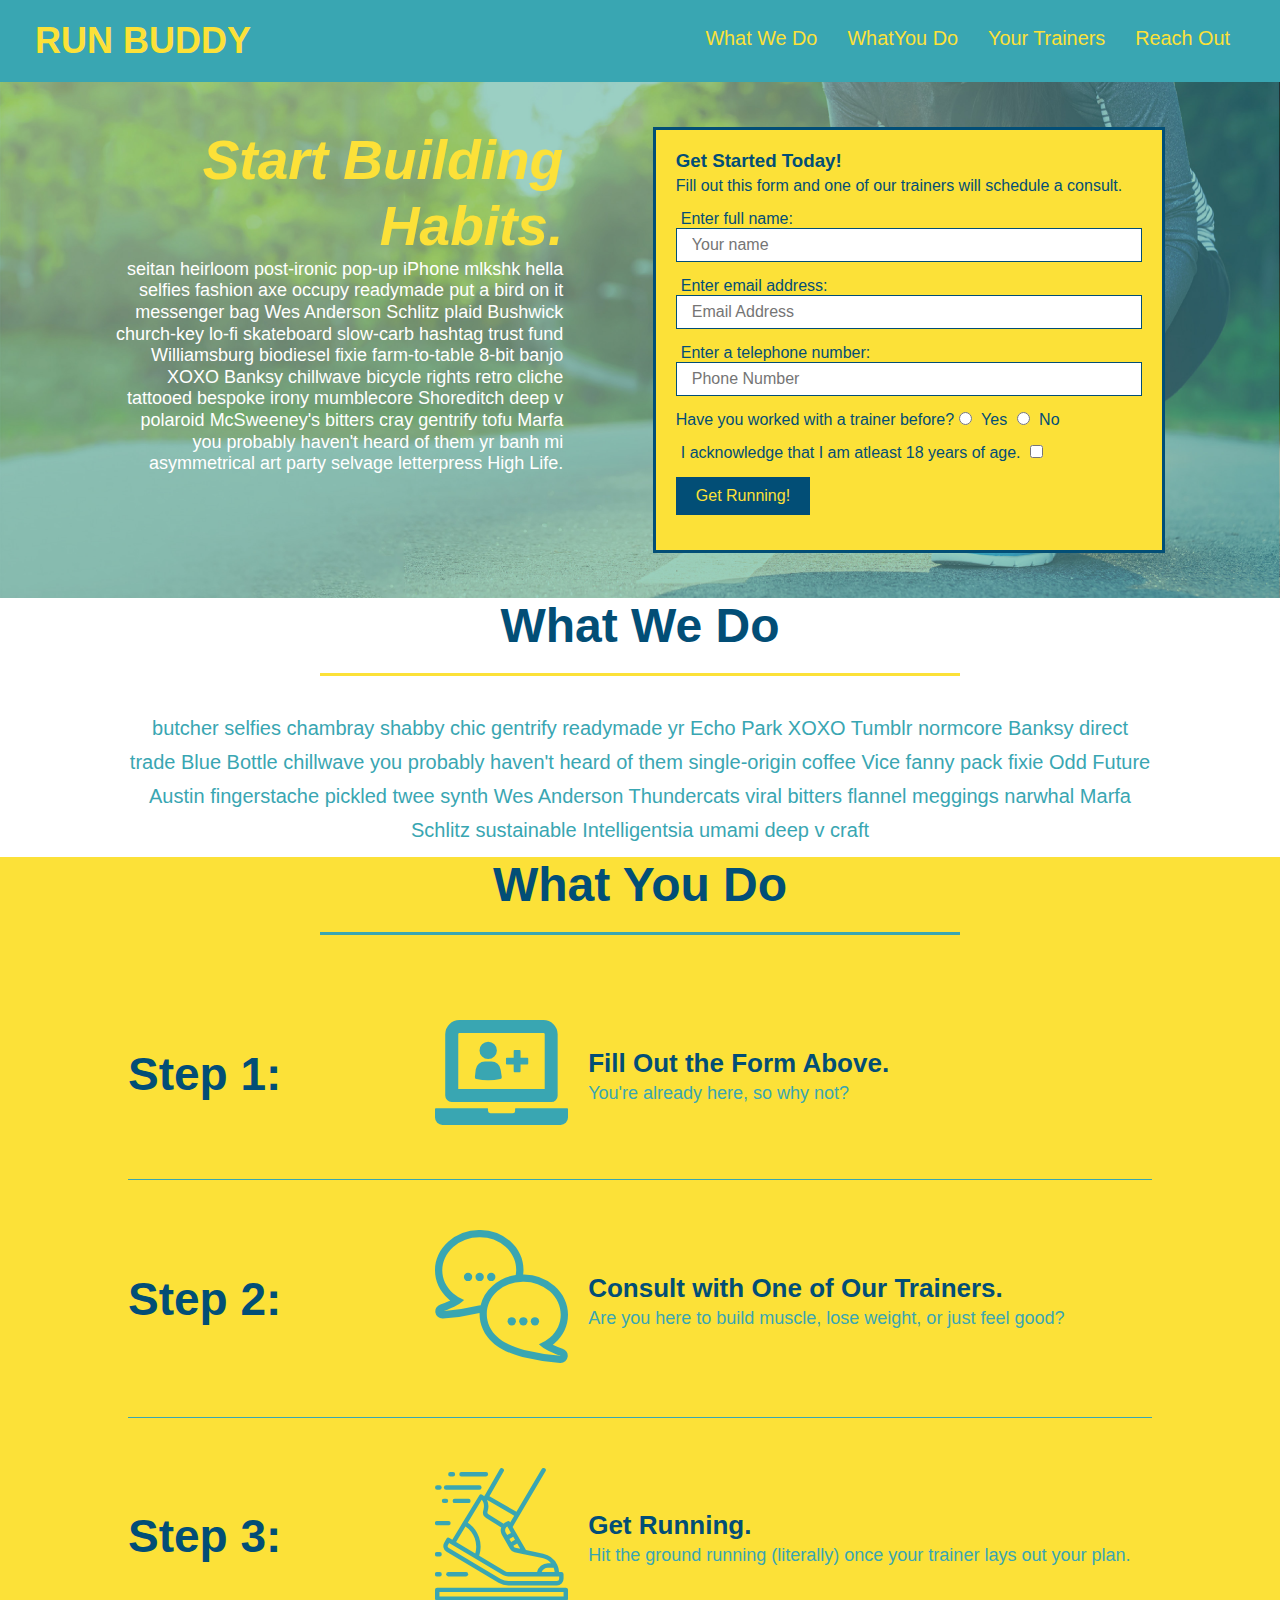
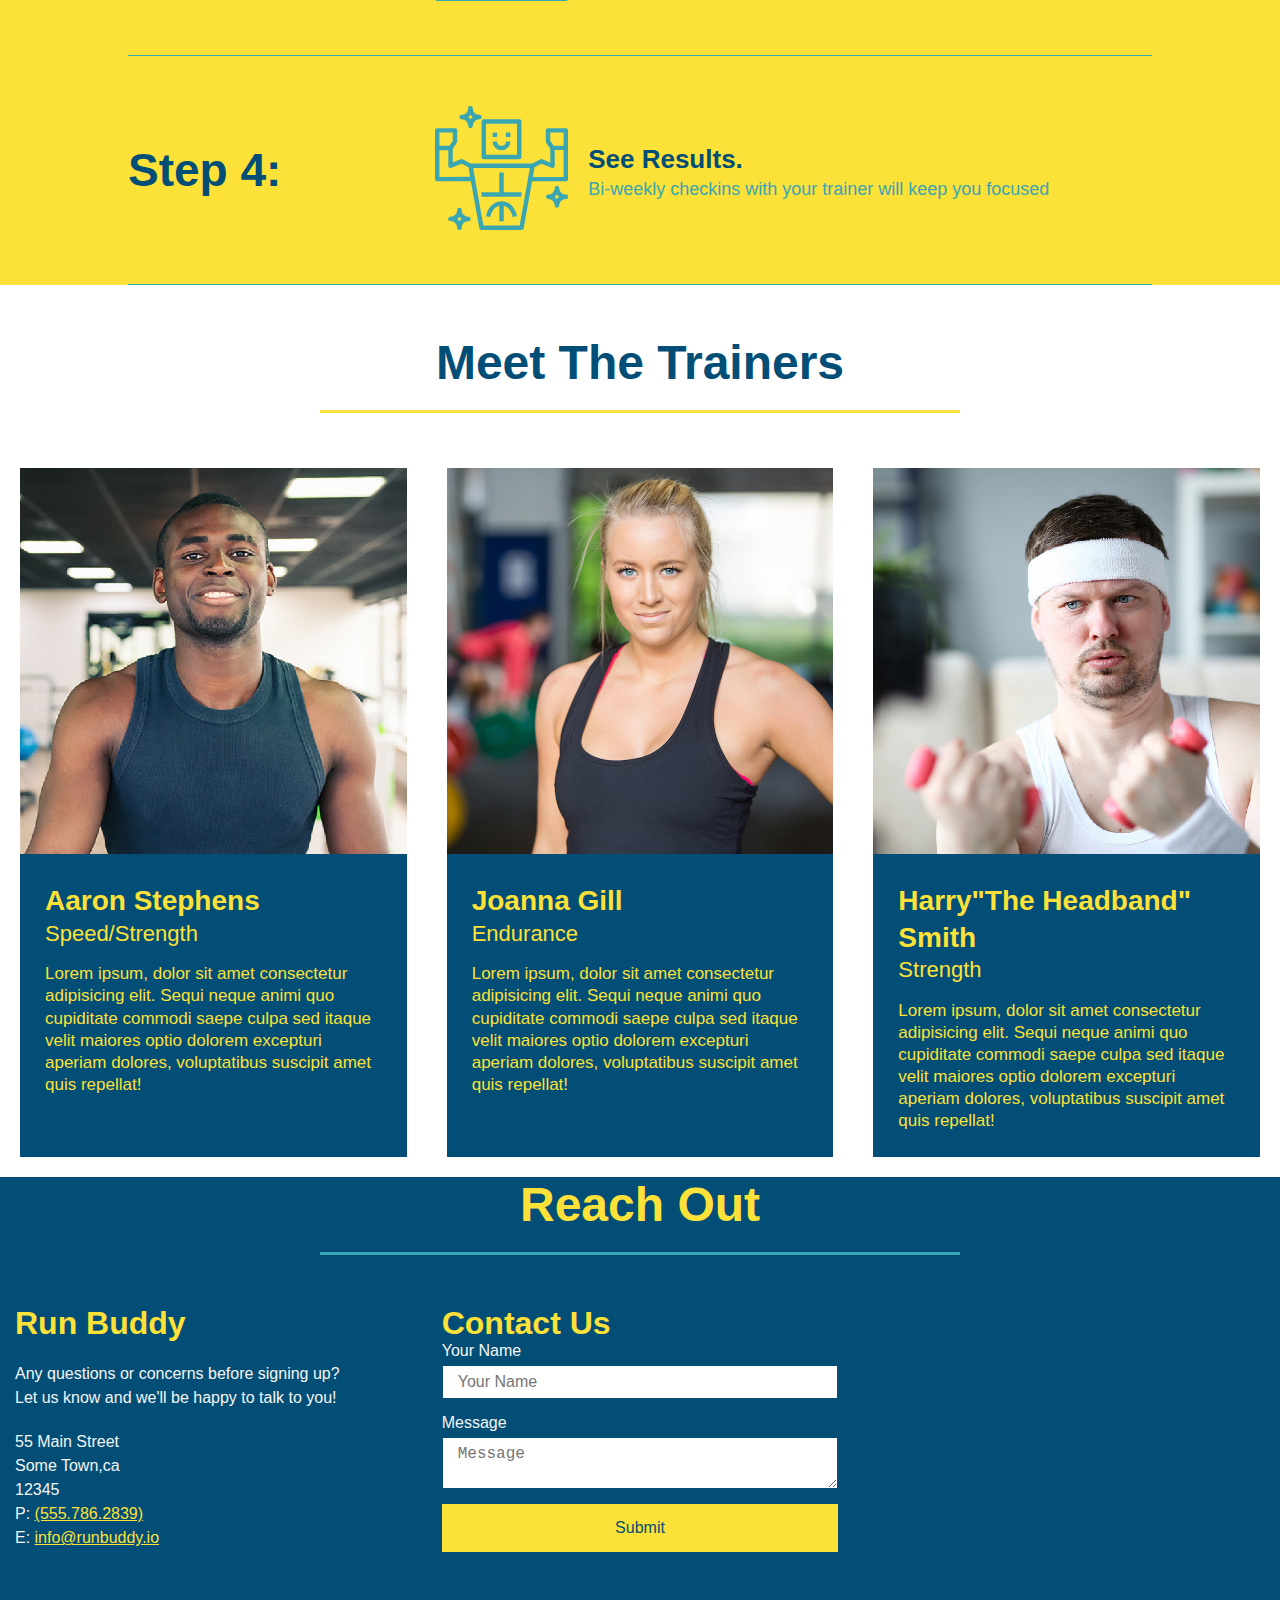
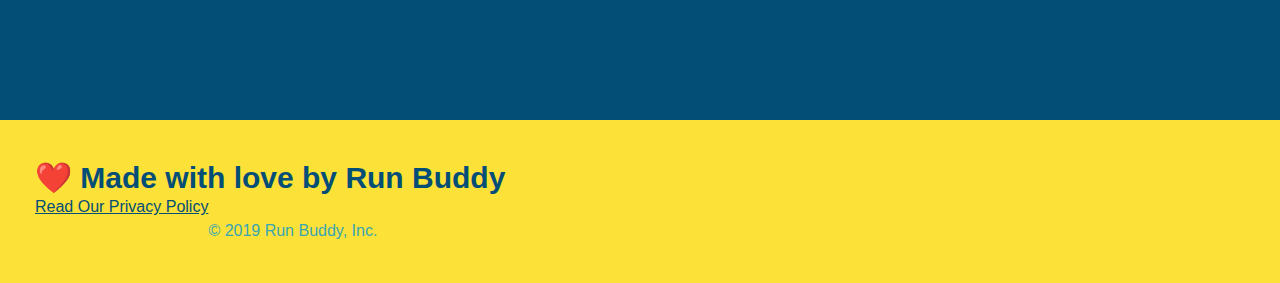
==== commit d4272eeb: "Merge branch 'feature/mediaqueries' into develop" ====
--- a/index.html
+++ b/index.html
@@ -81,11 +81,11 @@
         
         <section id="what-we-do" class ="intro">
         <!--Wrap every class with waht we do section-->
-
-        <div class= "flex-row" >  
-            <h2 class= " section-title  primary-border">What We Do</h2>
-        </div>
-        </section>
+            <div class= "flex-row" >  
+                <h2 class= " section-title  primary-border">
+                What We Do</h2>
+            </div>
+        
             <div class= "flex-row" >
                 <p> butcher selfies chambray shabby chic gentrify readymade yr Echo Park XOXO Tumblr normcore Banksy direct trade Blue Bottle chillwave you probably haven't heard of them single-origin coffee Vice fanny pack fixie Odd Future Austin fingerstache pickled twee synth Wes Anderson Thundercats viral bitters flannel meggings narwhal Marfa Schlitz sustainable Intelligentsia umami deep v craft
                 </p>
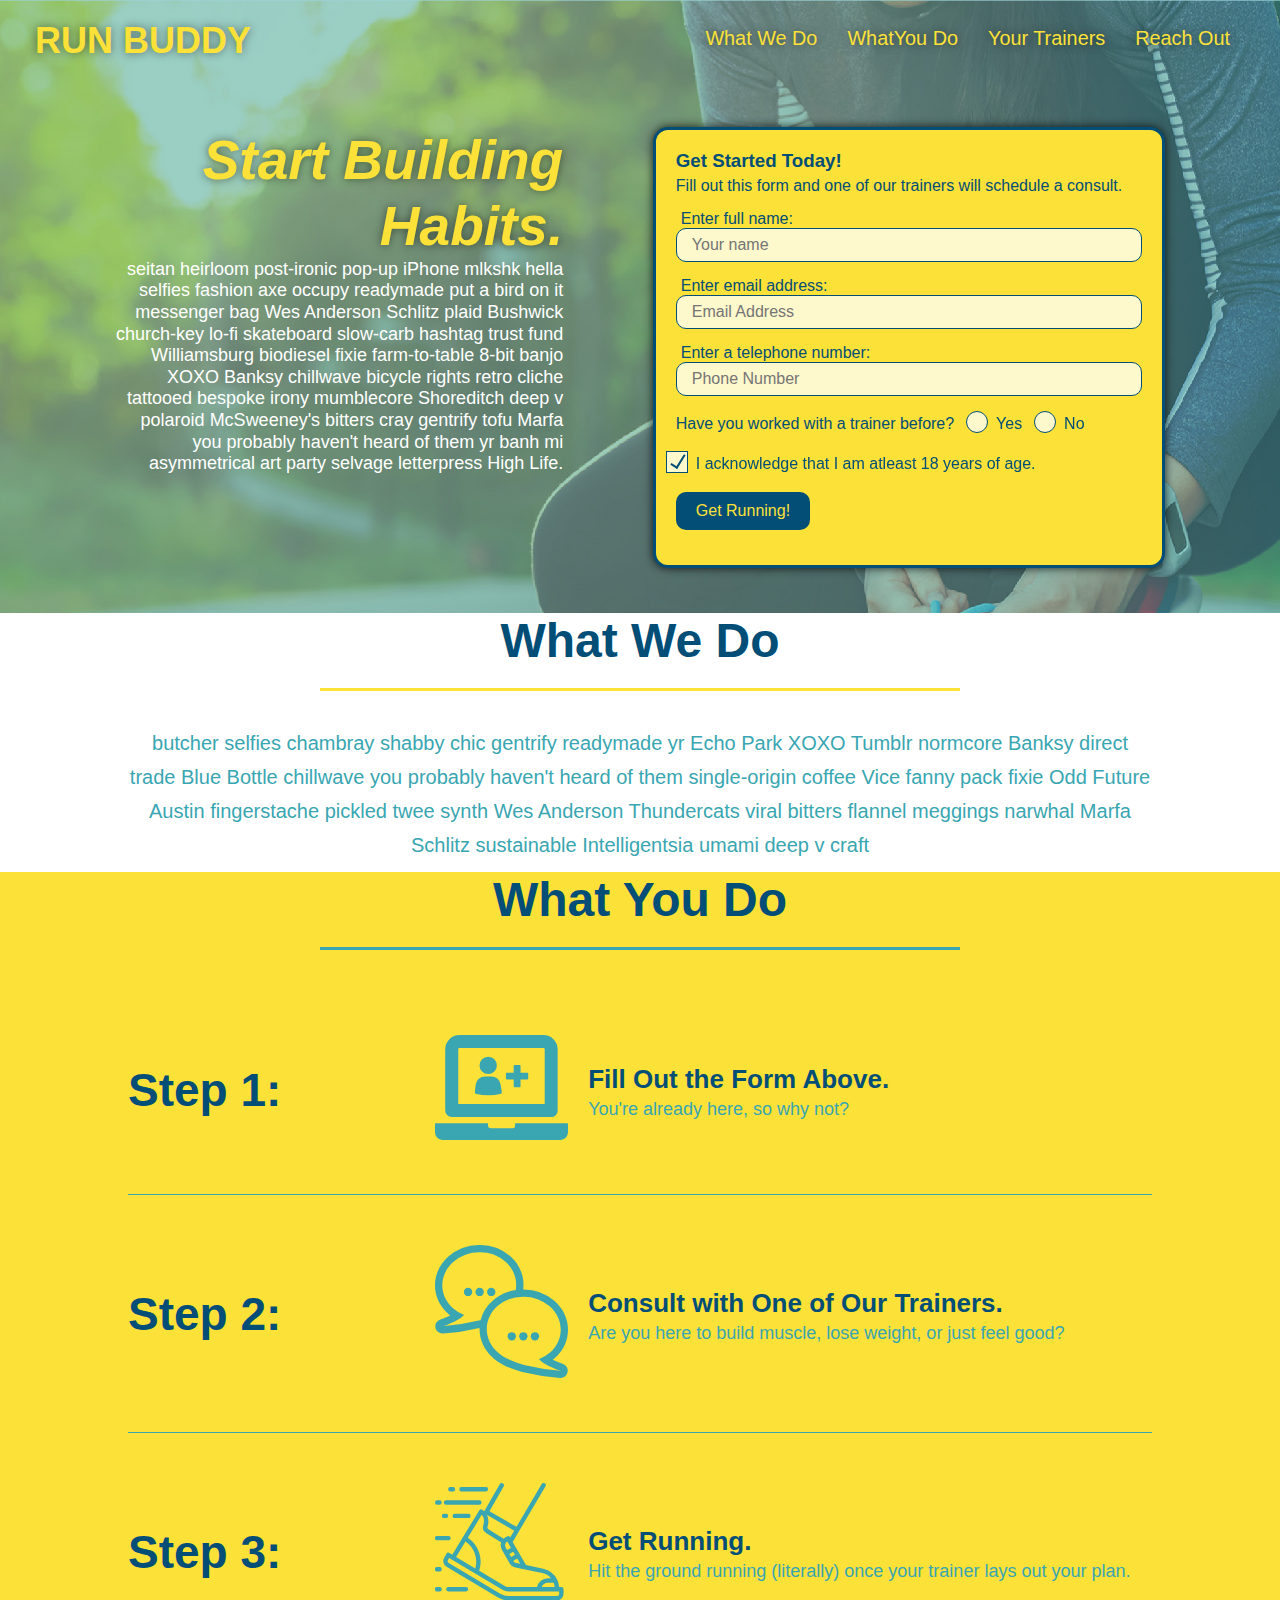
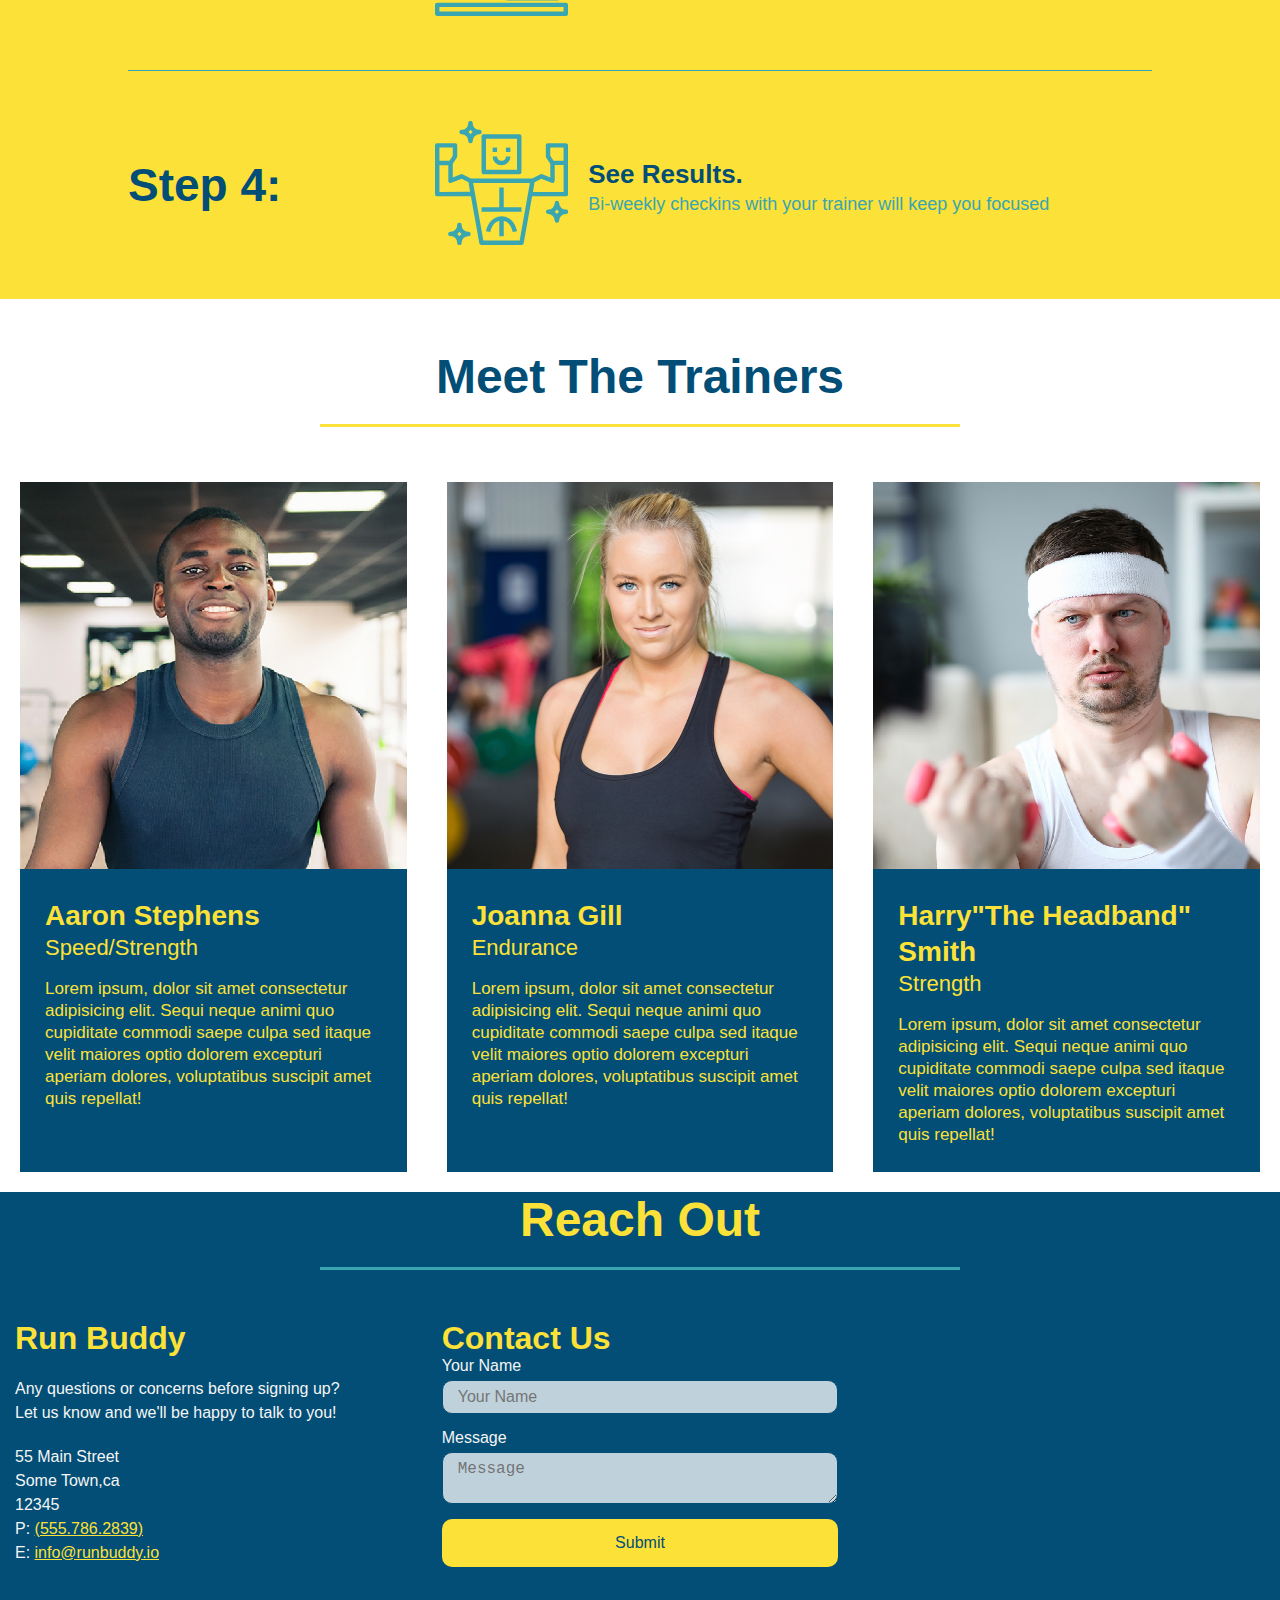
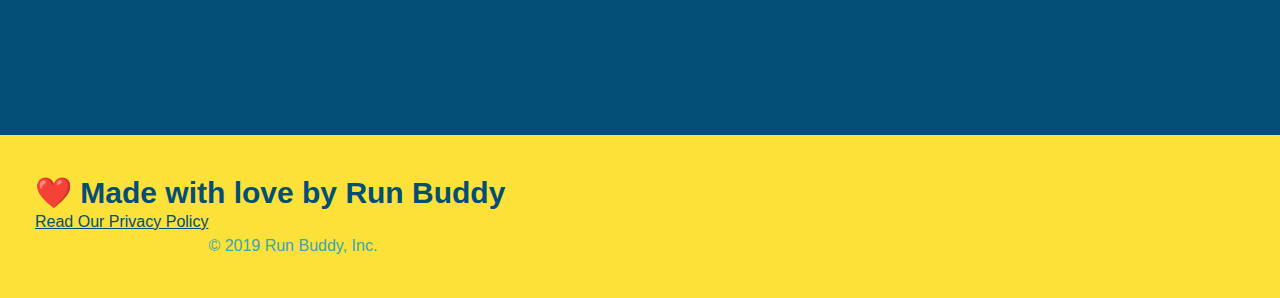
==== commit 2878fdbc: "final Css touches" ====
--- a/index.html
+++ b/index.html
@@ -60,15 +60,21 @@
                     <p>
                         Have you worked with a trainer before?
                         <!--- add radio button-->
+                    <span class="radio-wrapper">
                         <input  type="radio" name="trainer-confirm" id="traineryes"/>
                         <label for ="traineryes">Yes</label>
+                    </span>
+                    <span class="radio-wrapper">
                         <input  type="radio" name="trainer-confirm" id="trainerno"/>
                         <label for ="trainerno">No</label>
+                    </span>
                     </p>
                     <p>
                         <!--- add checkbox-->
+                    <span class ="checkbox-wrapper">
                         <label for="acknowledge">I acknowledge that I am atleast 18 years of age.</label> 
                         <input type ="checkbox" id="acknowledge" name= "acknowledge"/>
+                    </span>
                     </p>
                     <!--- <input type="button" id="button" name="button" value="Get Running!"/> -->
                         <button type="button">Get Running!</button>
--- a/assets/css/style.css
+++ b/assets/css/style.css
@@ -1,31 +1,39 @@
 /*Universal Selector*/
 * 
 {
-  padding:0;
-  margin:0;
-  box-sizing: border-box;
+        padding:0;
+        margin:0;
+        box-sizing: border-box;
 
 }
 body {
-    /* more on this crazy alphanumerical value in a minute! */
-    color: #39a6b2;
-    font-family: Helvetica, Arial, sans-serif;
+        /* more on this crazy alphanumerical value in a minute! */
+        color: #39a6b2;
+        font-family: Helvetica, Arial, sans-serif;
 }
 
   /* Apply styles to <header> */
 header {
-    padding: 20px 35px;
-    background-color: #39a6b2;
-    display:flex;
-    justify-content: space-between;
-    flex-wrap: wrap;
+        padding: 20px 35px;
+        background-color: #39a6b2;
+        display:flex;
+        justify-content: space-between;
+        flex-wrap: wrap;
+        position: -webkit-sticky;
+        position: sticky;
+        top: 0;
+        background-image:url("../img/hero-bg.jpeg") ;
+        background-position:center;
+        background-size: cover;
+        background-attachment: fixed;
+        background-position:80%;
 }
 header h1{
-      font-weight: bold;
-      margin:0;
-      font-size: 36px;
-      color:#fce138;
-      
+        font-weight: bold;
+        margin:0;
+        font-size: 36px;
+        color:#fce138;
+        text-shadow: 0 0 10px rgba(0,0,0,0.5);     
 }
 header a {
         text-decoration:none;
@@ -45,6 +53,7 @@
         padding: 10px 15px;
         font-weight: lighter;
         font-size: 1.55vw;
+        text-shadow: 0 0 10px rgba(0,0,0,0.5);   
 }
 /* Header syle end */
 
@@ -83,6 +92,8 @@
         background-image:url("../img/hero-bg.jpeg") ;
         background-position:center;
         background-size: cover;
+        background-attachment: fixed;
+        background-position:80%;
         display: flex;
         justify-content:center;
         flex-wrap: wrap;
@@ -91,6 +102,8 @@
 .hero-form{
         margin:0;
         background-color: #fce138;
+        box-shadow: 0 0 10px rgba(0, 0, 0, 0.8);
+        border-radius: 15px;
         border-style:solid;  
         border-color:#024e76;
         border-width: 3px;
@@ -100,14 +113,16 @@
         margin:3.5%;        
 } 
 .form-input{
-    border:1px solid;
-    border-color:#024e76;
-    font-size:16px;
-    color:#024e76;
-    margin-bottom:15px ;
-    padding:7px 15px;
-    display:block;
-    width:100%;
+        border:1px solid;
+        border-color:#024e76;
+        font-size:16px;
+        color:#024e76;
+        margin-bottom:15px ;
+        padding:7px 15px;
+        display:block;
+        width:100%;
+        border-radius: 10px;
+
 }   
 .hero-cta{
         text-align: right;
@@ -115,12 +130,13 @@
         margin:3.5%;
         color:#fff;
         font-size: 18px;
-        line-height: 1.2;
+        line-height: 1.2;        
 }
 .hero-cta h2{
         font-style:italic;
         font-size: 55px;
         color:#fce138;
+        text-shadow: 0 0 10px rgba(0,0,0,0.5); 
 }
 .hero-form h3{
         font: size 24px;
@@ -133,7 +149,7 @@
         border:none;
         padding:10px 20px;
         text-align:center;  
-         
+        border-radius: 10px;
 } 
 .hero-form p {
         margin:5px 0 15px 0;
@@ -142,6 +158,7 @@
 .hero-form label{   
         margin: 0 5px;
 }
+
 /* Hero Style end */
 
 
@@ -221,6 +238,9 @@
         font-size:26px;
         line-height :1.5;
         color:#024e76;
+}
+.step:last-child{
+        border-bottom: none;
 }
 /* What you do end */
 
@@ -302,6 +322,7 @@
         width: 100%; 
         margin-bottom: 15px;
         margin-top: 5px;
+        border-radius: 10px;
 }
 .contact-form  button{
         width:100%;
@@ -311,6 +332,8 @@
         text-align: center;
         padding:15px 0;
         font-size:16px;
+        border-radius: 10px;
+
 }
 
 /* End of reach out */
@@ -324,18 +347,18 @@
         display: flex;
 }
 
-/* MEDIA QUERY FOR SMALLER DESKTOP SCREENS AND SMALLER */
+/* MEDIA QUERY FOR SMALLER DESKTOP SCREENS  */
 @media screen and (max-width: 980px) {
         header {
           /* this will be applied on any screen smaller than 980px */
           color: tomato;
           padding-bottom: 0;
           justify-content: center;
+          position: relative;
         }
         header h1 {
                width:100%;
-               text-align: center;
-               
+               text-align: center;       
         }
         header nav ul {
           
@@ -345,6 +368,7 @@
         header nav ul li a {
           
                 font-size: 20px;
+                  
         }    
         footer h2, footer div{
                 width:100%;
@@ -352,15 +376,13 @@
         }  
         .hero-cta, .hero-form {
                 width: 100%;
-        }
-              
+        }     
         .hero-cta {
                 text-align: center;
         }
         .section-title {
                 width: 80%;
-        }
-              
+        }     
         .trainer {
                 flex: 0 70%;
         }
@@ -368,11 +390,10 @@
         .contact-info iframe{
                 flex: 1 100%;
         }
-
-      }
+}
       
-      /* MEDIA QUERY FOR TABLETS AND SMALLER */
-      @media screen and (max-width: 768px) {
+ /* MEDIA QUERY FOR TABLETS AND SMALLER */
+@media screen and (max-width: 768px) {
         section {
                 padding:30px 15px;
         }
@@ -380,33 +401,27 @@
                 flex: 1 100%;
                 text-align: center;
         }
-            
         .step-info {
                 flex: 2 100%;
                 text-align: center;
                 justify-content: center;
-        }
-            
+        }           
         .step-img {
                 flex: 0 32%;
                 margin-right: 0;
                 margin-top: 15px;
                 margin-bottom: 15px;
         }
-            
         .step-text {
                 flex: 100%;  
-        }
-
-        
-      }
+        }        
+}
       
-      /*MEDIA QUERY FOR MOBILE PHONES AND SMALLER */
-      @media screen and (max-width: 575px) {
+/*MEDIA QUERY FOR MOBILE PHONES AND SMALLER */
+@media screen and (max-width: 575px) {
         .hero-form button {
                 width: 100%;
-        }
-            
+        }        
         .section-title {
                 width: 95%;
         }
@@ -417,7 +432,7 @@
             
         .trainer {
                 flex: 0 100%;
-        }
+        }     
             
         .contact-info {
                 text-align: center;
@@ -430,7 +445,93 @@
         .contact-form {
                 order: 3;
         }
-            
-       
-      }
-      +}
+
+/* Hover effects*/
+header nav ul li a:hover {
+                background: #fce138;
+                color: #024e76;
+                border-radius: 15px;
+                text-shadow: none;
+}
+      
+.hero-form button:hover {
+                background-color: #39a6b2;  
+}      
+.contact-form button:hover {
+                color: #fce138;
+                background: #39a6b2;
+}
+
+.form-input {
+                background-color: rgba(255,255,255, 0.75);
+}
+      
+      /* create a new rule for focus state */
+.form-input:focus {
+                background-color: rgba(255,255,255, 1);
+                outline:none;
+}
+.contact-form input, .contact-form textarea{
+                background-color: rgba(255,255,255, 0.75);
+}               
+.contact-form input:focus, .contact-form textarea:focus{
+                background-color: rgba(255,255,255, 1);         
+}
+.checkbox-wrapper input, .radio-wrapper input{
+                opacity: 0;
+}
+.checkbox-wrapper label , .radio-wrapper label{
+                position: relative;
+                left: 10px;
+                margin: 10px;
+                line-height: 1.6;
+}
+.checkbox-wrapper label::before, .radio-wrapper label::before {
+                content: "";
+                height: 20px;
+                width: 20px;
+                background: rgba(255, 255, 255, 0.75);  
+                border: 1px solid #024e76;  
+                position: absolute;
+                top: -4px;
+                left: -30px;
+}
+.radio-wrapper label::before {
+        border-radius: 50%;
+}
+.radio-wrapper label::after {
+        content: "";
+        width: 20px;
+        height: 20px;
+        border-radius: 50%;
+        background: #024e76;
+        position: absolute;
+        left: -29px;
+        top: -3px;
+        background-image: radial-gradient(circle, #39a6b2, #024e76);
+
+}
+      
+.checkbox-wrapper label::after {
+        content: "";
+        height: 6px;
+        width: 14px;
+        border-left: 2px solid #024e76;
+        border-bottom: 2px solid #024e76;
+        position: absolute;
+        left: -26px;
+        top: 1px;
+        transform: rotate(-58deg);
+
+}
+.checkbox-wrapper input + label::after, 
+.radio-wrapper input + label::after {
+  content: none;
+}
+
+.checkbox-wrapper input:checked + label::after, 
+.radio-wrapper input:checked + label::after {
+  content: "";
+}
+
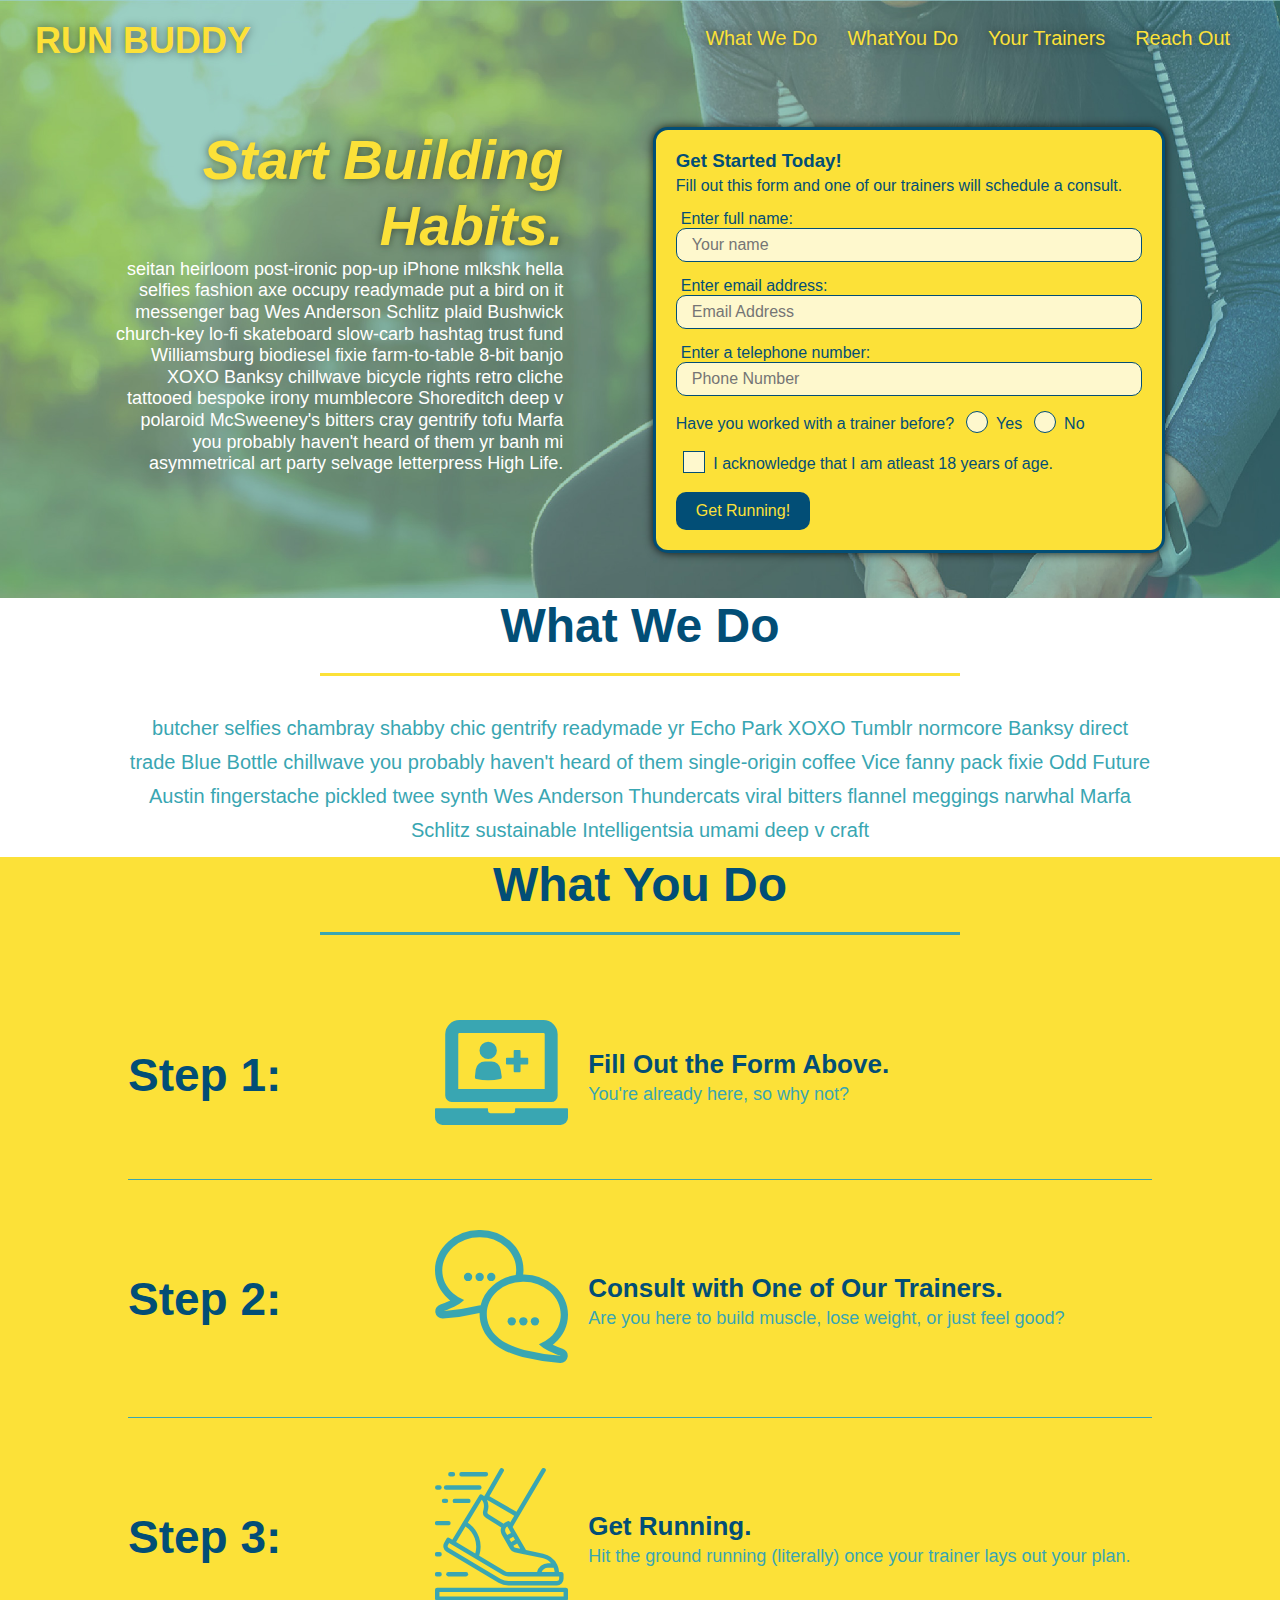
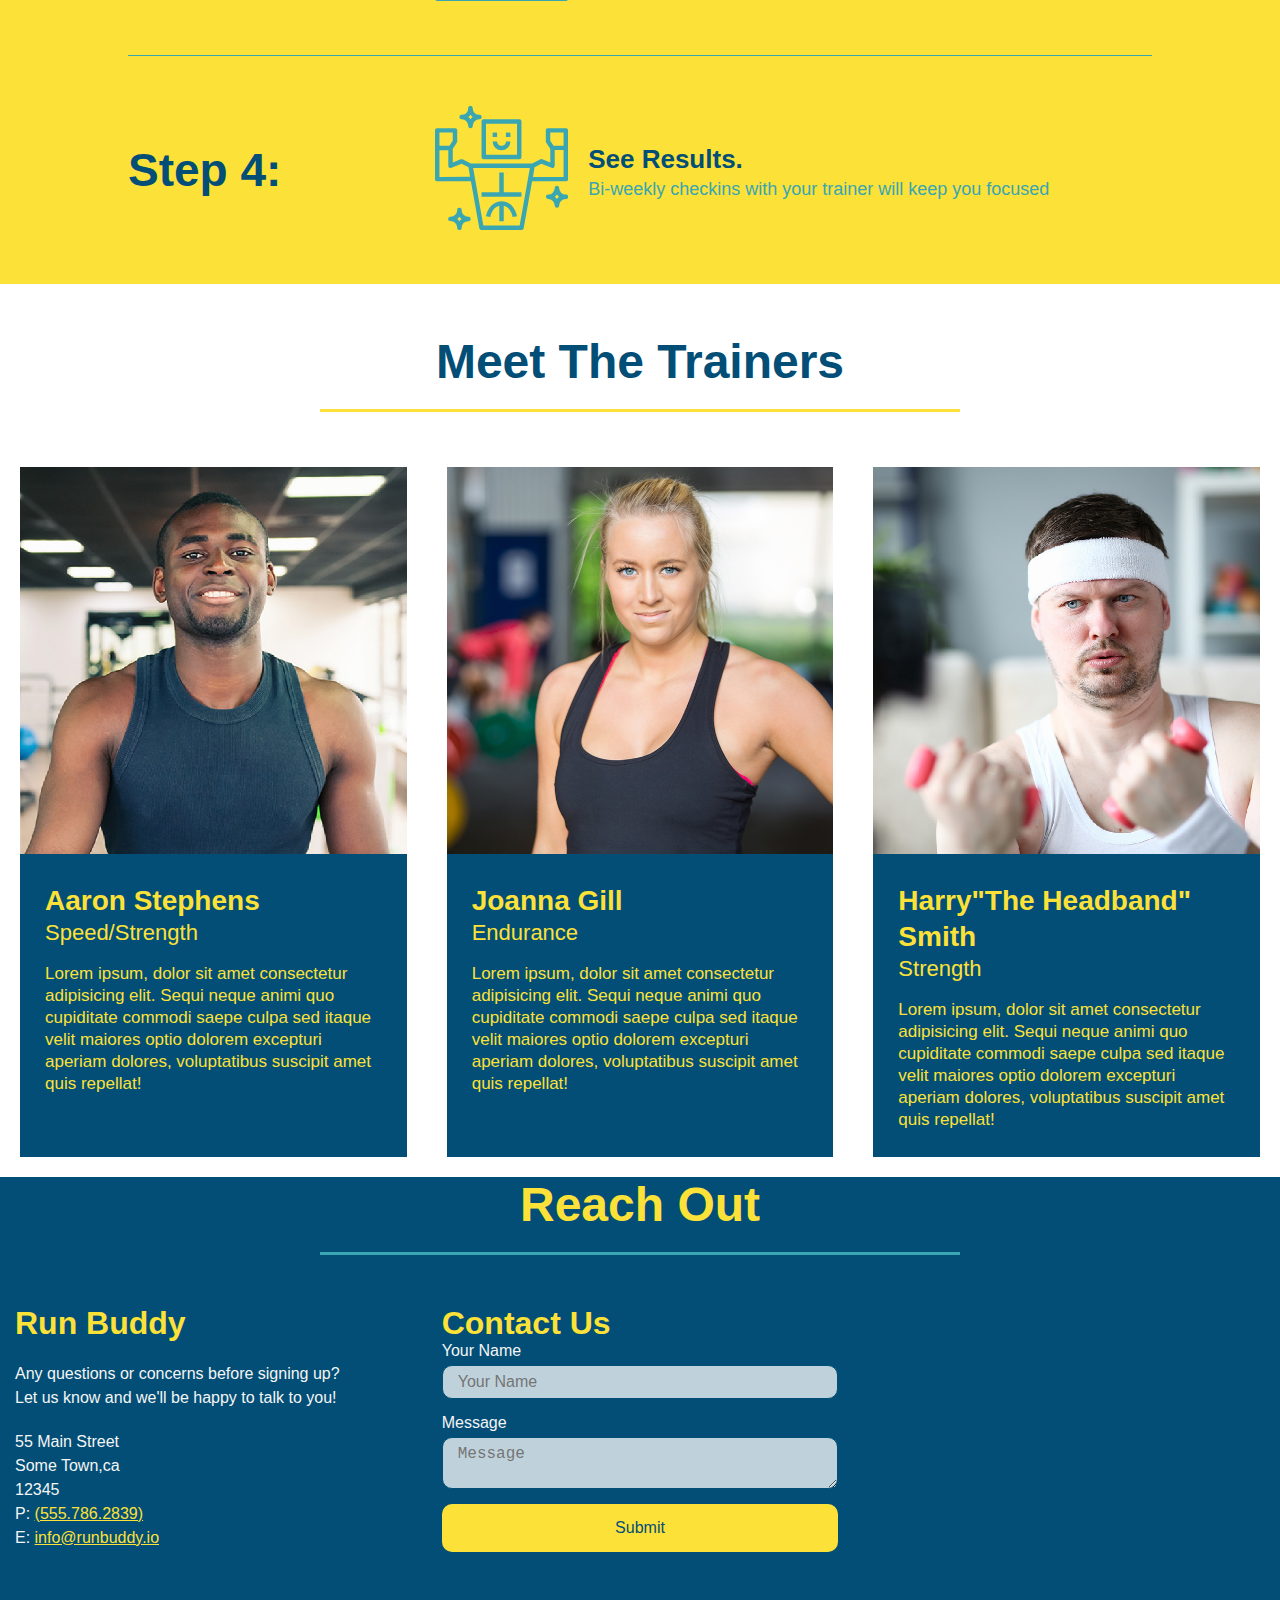
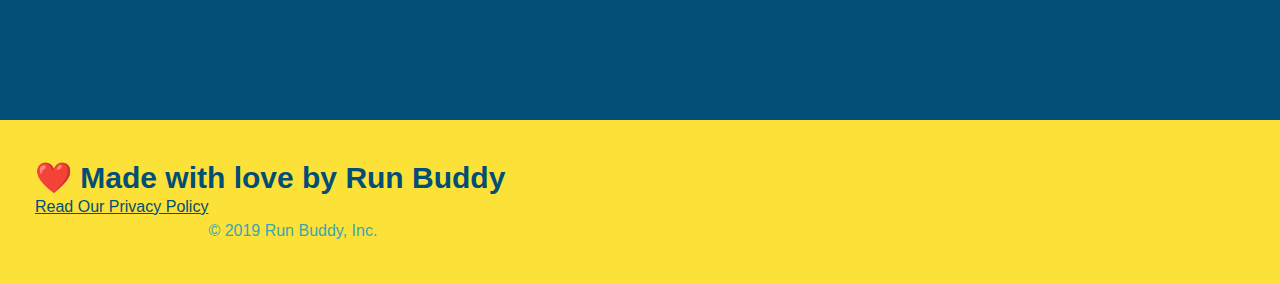
==== commit 6aa3a30a: "check box fixed" ====
--- a/index.html
+++ b/index.html
@@ -1,3 +1,4 @@
+
 <!DOCTYPE html>
 <html lang ="en">
     <head>
@@ -71,16 +72,17 @@
                     </p>
                     <p>
                         <!--- add checkbox-->
-                    <span class ="checkbox-wrapper">
-                        <label for="acknowledge">I acknowledge that I am atleast 18 years of age.</label> 
-                        <input type ="checkbox" id="acknowledge" name= "acknowledge"/>
-                    </span>
-                    </p>
-                    <!--- <input type="button" id="button" name="button" value="Get Running!"/> -->
+                        <span class ="checkbox-wrapper">
+                        <input type ="checkbox" id="checkbox" name= "age-confirm"/>
+                        <label for="checkbox">I acknowledge that I am atleast 18 years of age.</label> 
+               
+                        </span>
+                    </p>
+                        <!--- <input type="button" id="button" name="button" value="Get Running!"/> -->
                         <button type="button">Get Running!</button>
-                    </p> 
+                    
                    
-                 </form>
+                </form>
             </div>
         </section>
         <!-- "what do we "section -->
--- a/assets/css/style.css
+++ b/assets/css/style.css
@@ -1,3 +1,8 @@
+:root {
+        --primary-color: #fce138;
+        --secondary-color: #024e76;
+        --tertiary-color: #39a6b2;
+}
 /*Universal Selector*/
 * 
 {
@@ -8,14 +13,14 @@
 }
 body {
         /* more on this crazy alphanumerical value in a minute! */
-        color: #39a6b2;
+        color:var(--tertiary-color);
         font-family: Helvetica, Arial, sans-serif;
 }
 
   /* Apply styles to <header> */
 header {
         padding: 20px 35px;
-        background-color: #39a6b2;
+        background-color:var(--tertiary-color);
         display:flex;
         justify-content: space-between;
         flex-wrap: wrap;
@@ -27,17 +32,18 @@
         background-size: cover;
         background-attachment: fixed;
         background-position:80%;
+        z-index: 9999;
 }
 header h1{
         font-weight: bold;
         margin:0;
         font-size: 36px;
-        color:#fce138;
+        color:var(--primary-color);
         text-shadow: 0 0 10px rgba(0,0,0,0.5);     
 }
 header a {
         text-decoration:none;
-        color:#fce138;
+        color:var(--primary-color);
 }
 header nav{   
         margin:7px 0;
@@ -55,11 +61,18 @@
         font-size: 1.55vw;
         text-shadow: 0 0 10px rgba(0,0,0,0.5);   
 }
+header nav ul li a:hover {
+        background:var(--primary-color);
+        color:var(--secondary-color);
+        border-radius: 15px;
+        text-shadow: none;
+}
+
 /* Header syle end */
 
 /* Footer Style start */
 footer {
-        background-color: #fce138;
+        background-color:var(--primary-color);
         width:100%;
         padding: 40px 35px;
         justify-content:space-between;
@@ -68,7 +81,7 @@
 }
 footer h2 {
 
-        color:#024e76;
+        color:var(--secondary-color);
         font-size:30px;
         margin:0;
 
@@ -80,7 +93,7 @@
 }
 footer a{
         /*font-weight:bolder;*/
-        color:#024e76;
+        color:var(--secondary-color);
 }
 /* Footer Style end */
 
@@ -101,29 +114,47 @@
 }
 .hero-form{
         margin:0;
-        background-color: #fce138;
+        background-color: var(--primary-color);
         box-shadow: 0 0 10px rgba(0, 0, 0, 0.8);
         border-radius: 15px;
         border-style:solid;  
-        border-color:#024e76;
+        border-color:var(--secondary-color);
         border-width: 3px;
-        color:#024e76;
+        color:var(--secondary-color);
         padding:20px;
         width:40%;
         margin:3.5%;        
 } 
 .form-input{
         border:1px solid;
-        border-color:#024e76;
+        border-color:var(--secondary-color);
         font-size:16px;
-        color:#024e76;
+        color:var(--secondary-color);
         margin-bottom:15px ;
         padding:7px 15px;
         display:block;
         width:100%;
         border-radius: 10px;
-
-}   
+        background-color: rgba(255,255,255, 0.75);
+}
+.form-input:focus {
+        background-color: rgba(255,255,255, 1);
+        outline:none;
+}  
+     
+.contact-form button:hover {
+        color:var(--primary-color);
+        background:var(--tertiary-color);
+}
+
+
+.contact-form input, .contact-form textarea{
+        background-color: rgba(255,255,255, 0.75);
+}               
+.contact-form input:focus, .contact-form textarea:focus{
+        background-color: rgba(255,255,255, 1);         
+}
+
 .hero-cta{
         text-align: right;
         width:35%;
@@ -135,7 +166,7 @@
 .hero-cta h2{
         font-style:italic;
         font-size: 55px;
-        color:#fce138;
+        color:var(--primary-color);
         text-shadow: 0 0 10px rgba(0,0,0,0.5); 
 }
 .hero-form h3{
@@ -143,14 +174,17 @@
         margin:0;
 }
 .hero-form button{
-        background-color:#024e76;
-        color:#fce138;
+        background-color:var(--secondary-color);
+        color:var(--primary-color);
         font-size:16px;
         border:none;
         padding:10px 20px;
         text-align:center;  
         border-radius: 10px;
 } 
+.hero-form button:hover {
+        background-color:var(--tertiary-color);  
+} 
 .hero-form p {
         margin:5px 0 15px 0;
 }
@@ -158,6 +192,64 @@
 .hero-form label{   
         margin: 0 5px;
 }
+.checkbox-wrapper input, .radio-wrapper input{
+        opacity: 0;
+}
+.checkbox-wrapper label , .radio-wrapper label{
+        position: relative;
+        left: 10px;
+        margin: 10px;
+        line-height: 1.6;
+}
+.checkbox-wrapper label::before, .radio-wrapper label::before {
+        content: "";
+        height: 20px;
+        width: 20px;
+        background: rgba(255, 255, 255, 0.75);  
+        border: 1px solid var(--secondary-color);  
+        position: absolute;
+        top: -4px;
+        left: -30px;
+}
+.radio-wrapper label::before {
+border-radius: 50%;
+}
+.radio-wrapper label::after {
+content: "";
+width: 20px;
+height: 20px;
+border-radius: 50%;
+background:var(--secondary-color);
+position: absolute;
+left: -29px;
+top: -3px;
+background-image: radial-gradient(circle, var(--tertiary-color),var(--secondary-color));
+
+}
+
+.checkbox-wrapper label::after {
+content: "";
+height: 6px;
+width: 14px;
+border-left: 2px solid var(--secondary-color);
+border-bottom: 2px solid var(--secondary-color);
+position: absolute;
+left: -26px;
+top: 1px;
+transform: rotate(-58deg);
+
+}
+.checkbox-wrapper input + label::after, 
+.radio-wrapper input + label::after {
+content: none;
+}
+
+.checkbox-wrapper input:checked + label::after, 
+.radio-wrapper input:checked + label::after {
+content:"";
+}
+
+
 
 /* Hero Style end */
 
@@ -165,7 +257,7 @@
 /* Section- title styling start */
 .section-title{
         text-align: center;
-        color:#024e76;
+        color:var(--secondary-color);
         font-size:48px;
         margin-bottom: 35px;
         display:inline-block;
@@ -176,17 +268,17 @@
         
 }
 .primary-border {
-        border-color: #fce138;
+        border-color: var(--primary-color);
 }
 .secondary-border{
-        border-color:#39a6b2;
+        border-color:var(--tertiary-color);
 }
 /* End Section title style */
 
 /* What we do Style */
 .intro p{
         line-height: 1.7;
-        color: #39a6b2;
+        color:var(--tertiary-color);
         width: 80%;
         font-size: 20px;
         padding-bottom:10px;   
@@ -196,7 +288,7 @@
 
 /* What you do Style */
 .steps{
-        background-color: #fce138;
+        background-color:var(--primary-color);
 }
 .step{
         display:flex;
@@ -206,10 +298,10 @@
         margin: 50px auto;
         padding-bottom: 50px;
         width: 80%;
-        border-bottom: 1px solid #39a6b2
+        border-bottom: 1px solid var(--tertiary-color);
 }
 .step h3 {
-        color: #024e76;
+        color: var(--secondary-color);
         font-size: 46px;
         flex:1 30%;
 }
@@ -231,13 +323,13 @@
         flex:12;
 }
 .step-text p {
-        color: #39a6b2;
+        color: var(--tertiary-color);
         font-size: 18px;
 }
 .step-text h4{
         font-size:26px;
         line-height :1.5;
-        color:#024e76;
+        color:var(--secondary-color);
 }
 .step:last-child{
         border-bottom: none;
@@ -253,9 +345,9 @@
         justify-content: space-around;
 }
 .trainer{
-        color:#fce138;
+        color:var(--primary-color);
         margin: 20px;
-        background:#024e76 ;
+        background:var(--secondary-color) ;
         flex:1;             
 }
 .trainer img {
@@ -280,10 +372,10 @@
 
 /* Reach out styles */
 .contact h2 {
-        color:#fce138;  
+        color:var(--primary-color);  
 }
 .contact{
-        background-color:#024e76 ;
+        background-color:var(--secondary-color) ;
 }
 .contact-info {
         display:flex;  
@@ -291,7 +383,7 @@
         flex-wrap: wrap;       
 }
 .contact-info h3{
-        color:#fce138;
+        color:var(--primary-color);
         font-size:32px;
 }
 .contact-info div{
@@ -308,17 +400,17 @@
         font-style: normal;
 }      
 .contact-info a {
-        color: #fce138;
+        color:var(--primary-color);
 }
 .contact-info iframe {
         height: 400px;
 } 
 .contact-form input, .contact-form textarea{
-        border: 1px solid #024e76;
+        border: 1px solid var(--secondary-color);
         display: block;
         padding: 7px 15px;
         font-size: 16px;
-        color: #024e76;
+        color: var(--secondary-color);
         width: 100%; 
         margin-bottom: 15px;
         margin-top: 5px;
@@ -327,8 +419,8 @@
 .contact-form  button{
         width:100%;
         border:none;
-        background:#fce138;
-        color:#024e76;
+        background:var(--primary-color);
+        color:var(--secondary-color);
         text-align: center;
         padding:15px 0;
         font-size:16px;
@@ -351,7 +443,6 @@
 @media screen and (max-width: 980px) {
         header {
           /* this will be applied on any screen smaller than 980px */
-          color: tomato;
           padding-bottom: 0;
           justify-content: center;
           position: relative;
@@ -364,6 +455,7 @@
           
                 margin-top:20px;
                 width: 100%;
+                justify-content: center;
         }
         header nav ul li a {
           
@@ -414,7 +506,10 @@
         }
         .step-text {
                 flex: 100%;  
-        }        
+        }    
+        .trainer-bio h3, .trainer-bio h4 {
+                display: block;
+        }    
 }
       
 /*MEDIA QUERY FOR MOBILE PHONES AND SMALLER */
@@ -447,91 +542,4 @@
         }
 }
 
-/* Hover effects*/
-header nav ul li a:hover {
-                background: #fce138;
-                color: #024e76;
-                border-radius: 15px;
-                text-shadow: none;
-}
-      
-.hero-form button:hover {
-                background-color: #39a6b2;  
-}      
-.contact-form button:hover {
-                color: #fce138;
-                background: #39a6b2;
-}
-
-.form-input {
-                background-color: rgba(255,255,255, 0.75);
-}
-      
-      /* create a new rule for focus state */
-.form-input:focus {
-                background-color: rgba(255,255,255, 1);
-                outline:none;
-}
-.contact-form input, .contact-form textarea{
-                background-color: rgba(255,255,255, 0.75);
-}               
-.contact-form input:focus, .contact-form textarea:focus{
-                background-color: rgba(255,255,255, 1);         
-}
-.checkbox-wrapper input, .radio-wrapper input{
-                opacity: 0;
-}
-.checkbox-wrapper label , .radio-wrapper label{
-                position: relative;
-                left: 10px;
-                margin: 10px;
-                line-height: 1.6;
-}
-.checkbox-wrapper label::before, .radio-wrapper label::before {
-                content: "";
-                height: 20px;
-                width: 20px;
-                background: rgba(255, 255, 255, 0.75);  
-                border: 1px solid #024e76;  
-                position: absolute;
-                top: -4px;
-                left: -30px;
-}
-.radio-wrapper label::before {
-        border-radius: 50%;
-}
-.radio-wrapper label::after {
-        content: "";
-        width: 20px;
-        height: 20px;
-        border-radius: 50%;
-        background: #024e76;
-        position: absolute;
-        left: -29px;
-        top: -3px;
-        background-image: radial-gradient(circle, #39a6b2, #024e76);
-
-}
-      
-.checkbox-wrapper label::after {
-        content: "";
-        height: 6px;
-        width: 14px;
-        border-left: 2px solid #024e76;
-        border-bottom: 2px solid #024e76;
-        position: absolute;
-        left: -26px;
-        top: 1px;
-        transform: rotate(-58deg);
-
-}
-.checkbox-wrapper input + label::after, 
-.radio-wrapper input + label::after {
-  content: none;
-}
-
-.checkbox-wrapper input:checked + label::after, 
-.radio-wrapper input:checked + label::after {
-  content: "";
-}
-
+
